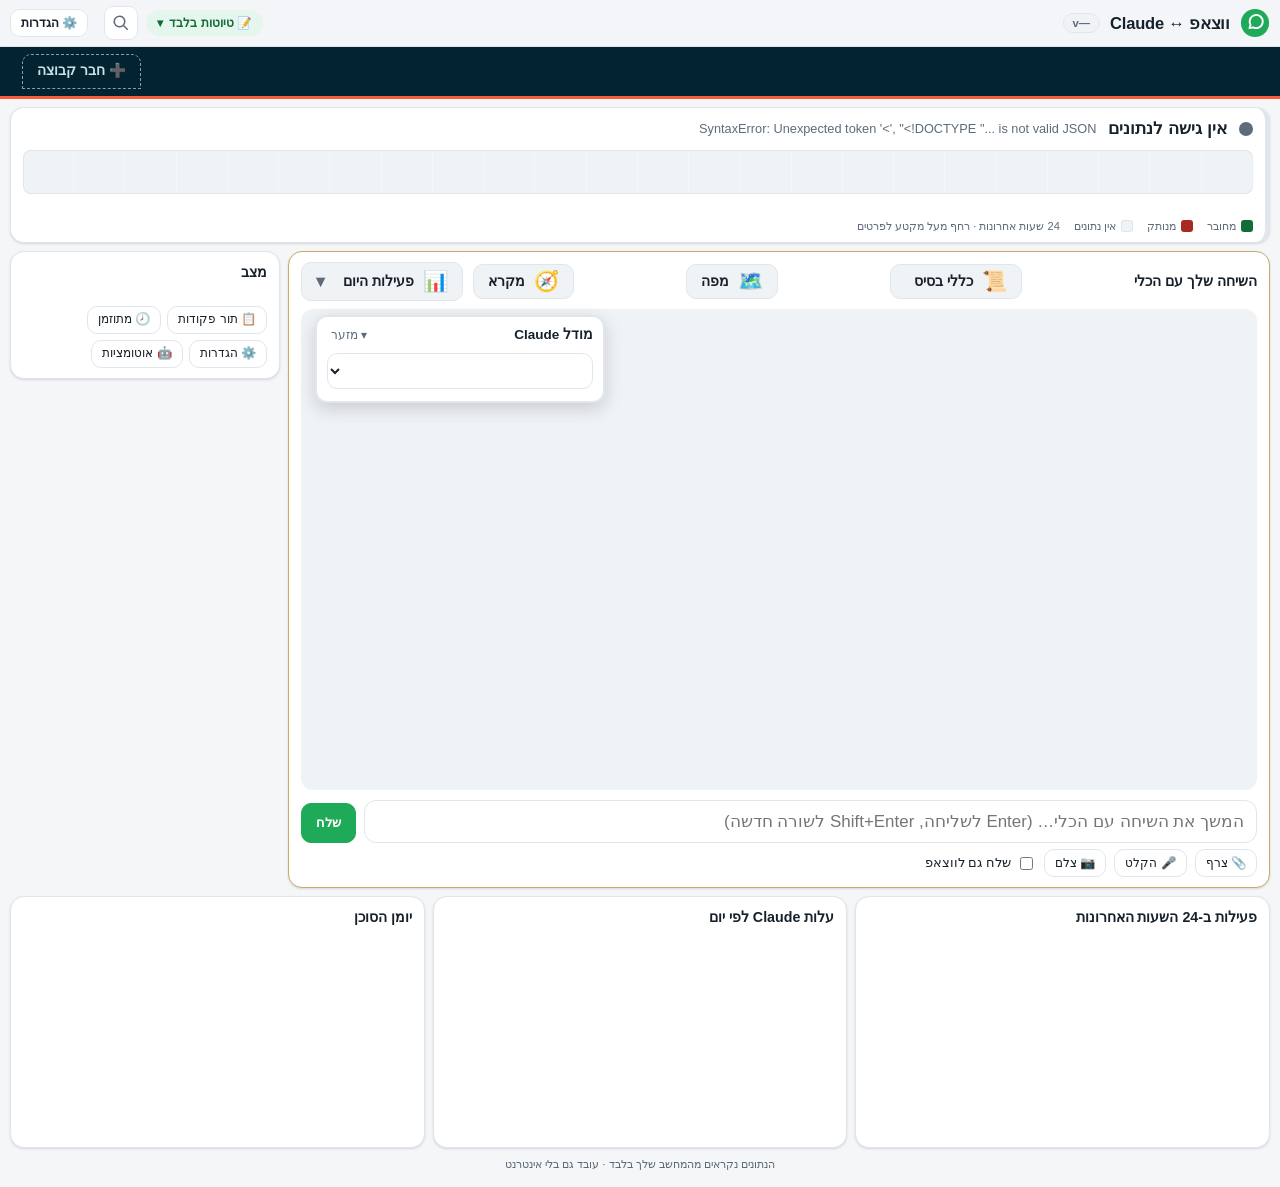
==== dash/static/index.html @ a29b706a "Legend (owner 13.11): 🧭 in the dashboard — groups and user ⇄ bridge ⇄ model ⇄ provider, every node c" ====
<!doctype html>
<html lang="he" dir="rtl" data-theme="auto">
<head>
<meta charset="utf-8">
<meta name="viewport" content="width=device-width, initial-scale=1">
<title>ווצאפ ↔ Claude</title>
<link rel="icon" href="data:image/svg+xml,%3Csvg xmlns='http://www.w3.org/2000/svg' viewBox='0 0 32 32'%3E%3Ccircle cx='16' cy='16' r='15' fill='%231faa59'/%3E%3C/svg%3E">
<link rel="stylesheet" href="heebo.css">
<link rel="stylesheet" href="style.css">
</head>
<body>
<a class="skip" href="#main" data-en="Skip to content">דלג לתוכן</a>
<header class="top">
  <div class="brand">
    <svg class="logo" viewBox="0 0 32 32" aria-hidden="true"><circle cx="16" cy="16" r="15" fill="var(--brand)"/><path d="M10 21.5l1.2-3.6A7 7 0 1 1 14 20.6z" fill="none" stroke="#fff" stroke-width="2" stroke-linejoin="round"/></svg>
    <h1 data-en="WhatsApp ↔ Claude">ווצאפ ↔ Claude</h1>
    <span class="ver-chip" id="verChip" title="">v—</span>
  </div>
  <div class="sys-chips" id="sysChips" aria-label="מצב המערכת" data-en-aria="System status"></div>
  <div class="top-actions">
    <div class="pop-wrap">
      <button class="schip mode-chip" id="modeBtn" aria-expanded="false" aria-controls="modePop"><span id="modeBadge">📝 טיוטות בלבד</span> ▾</button>
      <div class="pop" id="modePop" hidden>
        <p class="note tight" id="modeNote"></p>
        <div class="pause-box" id="pauseBox"></div>
        <div class="row tight"><button class="btn small" id="pauseBtn" data-en="⏸ Pause 6h">⏸ השהה 6 שעות</button><button class="btn small" id="resumeBtn" data-en="▶ Resume">▶ חידוש</button></div>
      </div>
    </div>
    <div class="search-wrap">
      <button class="icon-btn" id="searchBtn" aria-label="חיפוש בכל ההיסטוריה" data-en-aria="Search all history" aria-expanded="false" aria-controls="searchBox" title="חיפוש בכל ההיסטוריה (Ctrl+K)" data-en-title="Search all history (Ctrl+K)">
        <svg viewBox="0 0 24 24" aria-hidden="true"><path d="M10 2a8 8 0 1 0 4.9 14.3l5.4 5.4 1.4-1.4-5.4-5.4A8 8 0 0 0 10 2zm0 2a6 6 0 1 1 0 12 6 6 0 0 1 0-12z"/></svg>
      </button>
      <div class="search-box" id="searchBox" hidden>
        <input id="searchInp" type="search" role="combobox" aria-expanded="false" aria-controls="searchList" aria-autocomplete="list" autocomplete="off"
               placeholder="חפש בכל השיחות: מילה, שם, חלק ממילה…" data-en-ph="Search all chats: word, name, part of a word…" aria-label="חיפוש" data-en-aria="Search">
        <ul id="searchList" role="listbox" aria-label="תוצאות חיפוש" data-en-aria="Search results"></ul>
      </div>
    </div>
    <span class="stamp" id="updated" aria-live="polite"></span>
    <button class="btn small set-open" id="settingsBtn" aria-haspopup="dialog" aria-controls="settings"><span aria-hidden="true">⚙️</span> <span data-en="Settings">הגדרות</span></button>
  </div>
</header>

<nav class="tabbar" id="tabbar" aria-label="שיחות עם Claude" data-en-aria="Conversations with Claude">
  <div class="tabs" id="tabs" role="tablist" aria-label="שיחות" data-en-aria="Conversations"></div>
  <button class="tab add" id="tabAdd" aria-haspopup="dialog" aria-controls="addPop">➕ חבר קבוצה</button>
  <span class="presence" id="presence" aria-live="polite"></span>
  <div class="addpop" id="addPop" hidden role="dialog" aria-label="חיבור קבוצה" data-en-aria="Connect a group">
    <h3 data-en="Listen to a WhatsApp group">חבר האזנה לקבוצת ווצאפ</h3>
    <p class="note tight" data-en="Pick an existing group or create a new one. Each group gets its own session, instructions, model and cap. I answer only your messages there.">בחר קבוצה קיימת או צור חדשה. לכל קבוצה יהיו סשן, הוראות, מודל ותקרת שימוש משלה. אני אענה רק להודעות שלך בה.</p>
    <div class="row tight"><label for="addPurpose" data-en="Purpose:">מטרה:</label>
      <select id="addPurpose" class="btn small sel"><option value="dev" data-en="Developing the bridge">פיתוח הגשר והכלי</option><option value="general" selected data-en="General">כללית</option><option value="4m" data-en="4M work">עבודת 4M</option></select></div>
    <ul class="avail" id="availList" aria-label="קבוצות זמינות" data-en-aria="Available groups"></ul>
    <div class="row tight"><input id="newGrpName" type="text" maxlength="100" placeholder="או: שם לקבוצה חדשה (רק אתה בה)" data-en-ph="Or: a name for a new group (only you in it)" aria-label="שם לקבוצה חדשה" style="flex:1">
      <button class="btn small primary" id="newGrpBtn" data-en="➕ Create & connect">➕ צור וחבר</button></div>
    <div class="row tight"><button class="btn small ghost" id="addClose" data-en="Close">סגור</button></div>
  </div>
</nav>

<main id="main">
  <!-- connection strip: full width -->
  <section class="strip card" id="hero" data-state="" aria-labelledby="h-conn">
    <div class="strip-head">
      <span class="pulse" id="connDot" aria-hidden="true"></span>
      <h2 id="h-conn" class="sr" data-en="WhatsApp connection">חיבור לווצאפ</h2>
      <strong class="strip-status" id="connText" aria-live="polite">טוען…</strong>
      <span class="strip-sub" id="connSub"></span>
      <span class="strip-stats" id="connStats"></span>
    </div>
    <div class="tl-wrap">
      <div class="timeline" id="timeline" role="img" aria-label="זמינות החיבור ב-24 השעות האחרונות"></div>
      <div class="tl-axis" id="tlAxis"></div>
      <div class="tl-legend"><span><i class="lg on"></i><span data-en="Connected">מחובר</span></span><span><i class="lg off"></i><span data-en="Disconnected">מנותק</span></span><span><i class="lg na"></i><span data-en="No data">אין נתונים</span></span><span data-en="Last 24 hours · hover a segment for details">24 שעות אחרונות · רחף מעל מקטע לפרטים</span></div>
    </div>
    <div class="tl-tip" id="tlTip" role="tooltip" hidden></div>
  </section>

  <div class="layout">
    <!-- conversation -->
    <section class="card chat-card" aria-labelledby="h-chat">
      <div class="card-head">
        <h2 id="h-chat" data-en="Your conversation with the tool">השיחה שלך עם הכלי</h2>
        <span class="presence" id="presence" hidden></span>
        <button type="button" class="today-btn" id="renameBtn" title="שנה את שם הקבוצה (אותו מסלול כמו שינוי שם בווצאפ)" data-en-title="Rename the group (same path as a rename from WhatsApp)" hidden>✏️</button>
        <input type="text" id="renameInp" maxlength="100" aria-label="שם חדש לקבוצה" data-en-aria="New group name" hidden>
        <span class="chip" id="pendingChip" hidden></span>
        <button class="today-btn" id="rulesBtn" title="כללי הבסיס של השיחה הזו" data-en-title="This conversation's base rules"><span>📜</span><span data-en="Base rules">כללי בסיס</span><span class="today-sum" id="rulesSum"></span></button>
        <button class="today-btn" id="mapBtn" title="מפת המערכת: מחשבים, מנוע, שיחות, מאגרים וחיבורים" data-en-title="System map"><span>🗺️</span><span data-en="Map">מפה</span></button>
        <button class="today-btn" id="legendBtn" title="מקרא הגשר: קבוצות ⇄ גשר ⇄ מודל ⇄ ספק, כל צומת לחיץ" data-en-title="Bridge legend"><span>🧭</span><span data-en="Legend">מקרא</span></button>
        <button class="today-btn" id="todayBtn" aria-expanded="false" aria-controls="todayPanel">
          <span class="today-ico">📊</span><span data-en="Today's activity">פעילות היום</span><span class="today-sum" id="todaySum"></span><span class="caret" aria-hidden="true">▾</span>
        </button>
      </div>
      <div class="today" id="todayPanel" hidden>
        <button class="tile" data-detail="drafts" style="--accent: var(--warn)"><span class="tile-ico">📝</span><span class="tile-value" id="kDrafts">—</span><span class="tile-label" data-en="Pending drafts">טיוטות ממתינות</span></button>
        <button class="tile" data-detail="sent" style="--accent: var(--ok)"><span class="tile-ico">📤</span><span class="tile-value" id="kSent">—</span><span class="tile-label" data-en="Sent today">נשלחו היום</span><span class="tile-foot" id="kSentFoot"></span></button>
        <button class="tile" data-detail="received" style="--accent: var(--info)"><span class="tile-ico">📥</span><span class="tile-value" id="kRecv">—</span><span class="tile-label" data-en="Received today">התקבלו היום</span></button>
        <button class="tile" data-detail="tr" style="--accent: var(--violet)"><span class="tile-ico">🎙️</span><span class="tile-value" id="kTr">—</span><span class="tile-label" data-en="Transcribed today">תומללו היום</span></button>
        <button class="tile" data-detail="cost" style="--accent: var(--brand)"><span class="tile-ico">💲</span><span class="tile-value" id="kCost">—</span><span class="tile-label" data-en="Claude cost today">עלות Claude היום</span>
          <span class="meter" role="progressbar" aria-label="ניצול תקציב יומי" id="kCostMeter"><span id="kCostBar"></span></span></button>
      </div>
      <div class="chat-top">
        <section class="model-box" id="modelBox" aria-labelledby="h-model">
          <div class="card-head"><h2 id="h-model" data-en="Claude model">מודל Claude</h2><button class="mb-toggle" id="mbToggle" aria-expanded="true" title="מזער / הרחב" data-en-title="Minimize / expand">▾ מזער</button></div>
          <p class="note tight" id="modelNow"></p>
          <select id="modelSel" class="btn sel" aria-label="בחירת מודל" data-en-aria="Choose model"></select>
          <p class="note tight" id="modelTip"></p>
          <p class="note tight" id="modelRec"></p>
          <button type="button" class="mb-usage" id="mbUsage" title="פירוט שבועי וחודשי" data-en-title="Weekly and monthly detail"></button>
          <div class="mb-detail" id="mbDetail" hidden></div>
        </section>
      </div>
      <div class="chat-row">
        <div class="chat" id="chat" tabindex="0" aria-live="polite"></div>
      </div>
      <div class="attach-row" id="attachRow" hidden></div>
      <div class="cam-box" id="camBox" hidden>
        <video id="camVideo" autoplay playsinline muted></video>
        <div class="cam-btns"><button type="button" class="btn primary small" id="camShot" data-en="Capture">צלם</button><button type="button" class="btn small" id="camCancel" data-en="Cancel">ביטול</button></div>
      </div>
      <form class="composer" id="composer" autocomplete="off">
        <textarea id="say" rows="1" placeholder="המשך את השיחה עם הכלי… (Enter לשליחה, Shift+Enter לשורה חדשה)" aria-label="הודעה לכלי" data-en-aria="Message to the tool"></textarea>
        <button class="btn primary" id="sayBtn" type="submit" data-en="Send">שלח</button>
      </form>
      <div class="composer-opts" id="composerOpts">
        <button type="button" class="btn small" id="attachBtn" title="צרף קובץ או תמונה (אפשר גם להדביק Ctrl+V או לגרור)" data-en-title="Attach a file or image (or paste Ctrl+V / drag)" data-en="📎 Attach">📎 צרף</button>
        <input type="file" id="fileInp" multiple hidden>
        <button type="button" class="btn small" id="micBtn" title="הקלט הודעה קולית (לחיצה נוספת עוצרת ושולחת; מתומלל כמו בווצאפ)" data-en-title="Record a voice message (click again to stop and send)" data-en="🎤 Record">🎤 הקלט</button>
        <button type="button" class="btn small" id="camBtn" title="צלם תמונה במצלמת המחשב ונצרף אותה" data-en-title="Take a photo with the PC camera and attach it" data-en="📷 Photo">📷 צלם</button>
        <label class="chk" id="syncLbl" title="כשמסומן, ההודעה והתשובה נשלחות גם לקבוצה בווצאפ (ובנייד תראה אותן). כשלא — הכול נשאר כאן, והשיחה ממשיכה מהנייד מאותה נקודה." data-en-title="When checked, the message and answer also go to the WhatsApp group. Otherwise everything stays here and the phone continues from the same point."><input type="checkbox" id="syncChk"> <span data-en="Also send to WhatsApp">שלח גם לווצאפ</span></label>
        <button type="button" class="btn small danger-soft" id="stopBtn" hidden data-en="⛔ Stop">⛔ עצור</button>
        <span class="note" id="sendHint"></span>
      </div>
    </section>

    <!-- side rail: only what is used every day -->
    <aside class="rail" aria-label="כלים" data-en-aria="Tools">
      <section class="card compact" aria-labelledby="h-status">
        <div class="card-head"><h2 id="h-status" data-en="Status">מצב</h2><span class="chip warn-chip" id="pausedChip" hidden>⏸</span></div>
        <button type="button" class="mach-line" id="machLine" title="פתח הגדרות ← מחשבים וחיבור" data-en-title="Open Settings → Computers"></button>
        <p class="note tight" id="ctlMeta"></p>
        <div class="row tight">
          <button class="btn small" data-detail="queue" data-en="📋 Queue">📋 תור פקודות</button>
          <button class="btn small" data-detail="sched" data-en="🕗 Scheduled">🕗 מתוזמן</button>
          <button class="btn small" data-settings="general" data-en="⚙️ Settings">⚙️ הגדרות</button>
          <button class="btn small" data-settings="auto" data-en="🤖 Automations">🤖 אוטומציות</button>
        </div>
      </section>
    </aside>
  </div>

  <div class="layout lower">
    <section class="card" aria-labelledby="h-act"><div class="card-head"><h2 id="h-act" data-en="Activity, last 24 hours">פעילות ב-24 השעות האחרונות</h2></div>
      <div class="chart"><canvas id="cHourly" aria-label="הודעות לפי שעה" role="img"></canvas></div></section>
    <section class="card" aria-labelledby="h-cost"><div class="card-head"><h2 id="h-cost" data-en="Claude cost per day">עלות Claude לפי יום</h2></div>
      <div class="chart"><canvas id="cCost" aria-label="עלות לפי יום" role="img"></canvas></div></section>
    <section class="card" aria-labelledby="h-log"><div class="card-head"><h2 id="h-log" data-en="Agent log">יומן הסוכן</h2></div>
      <pre class="log" id="log" tabindex="0"></pre></section>
  </div>
  <p class="foot" data-en="Data is read from this computer only · works offline">הנתונים נקראים מהמחשב שלך בלבד · עובד גם בלי אינטרנט</p>
</main>

<!-- ⚙️ settings window: every option in one place, by topic -->
<div class="set-scrim" id="setScrim" hidden></div>
<section class="settings" id="settings" role="dialog" aria-modal="true" aria-labelledby="setTitle" hidden>
  <header class="set-head">
    <h2 id="setTitle"><span aria-hidden="true">⚙️</span> <span data-en="Settings">הגדרות</span></h2>
    <span class="note" id="setMachine"></span>
    <button class="icon-btn" id="setClose" aria-label="סגור" data-en-aria="Close">✕</button>
  </header>
  <div class="set-wrap">
    <nav class="set-tabs" id="setTabs" role="tablist" aria-label="נושאים" data-en-aria="Topics">
      <button role="tab" data-tab="general" data-en="🌐 General">🌐 כללי</button>
      <button role="tab" data-tab="auto" data-en="🤖 Automations">🤖 אוטומציות</button>
      <button role="tab" data-tab="voice" data-en="🎙️ Voice & transcription">🎙️ קול ותמלול</button>
      <button role="tab" data-tab="models" data-en="🧠 Models & sessions">🧠 מודלים וסשן</button>
      <button role="tab" data-tab="cost" data-en="💲 Cost">💲 עלות</button>
      <button role="tab" data-tab="groups" data-en="👥 Groups">👥 קבוצות</button>
      <button role="tab" data-tab="send" data-en="📝 Sending & drafts">📝 שליחה וטיוטות</button>
      <button role="tab" data-tab="sched" data-en="🕗 Schedules & updates">🕗 תזמונים ועדכונים</button>
      <button role="tab" data-tab="machines" data-en="🖥️ Computers & connection">🖥️ מחשבים וחיבור</button>
      <button role="tab" data-tab="plugins" data-en="🧩 Plugins & git">🧩 תוספים וגיט</button>
    </nav>
    <div class="set-panes" id="setPanes">
      <div class="set-pane" data-pane="general" role="tabpanel">
        <details class="item set-sec" open><summary><strong data-en="Language and look">שפה ומראה</strong></summary>
          <label class="set-row"><span><span data-en="Dashboard language">שפת הלוח</span><small class="help" data-en="Switches this dashboard between Hebrew (right-to-left) and English. Saved on this computer.">מחליף את הלוח בין עברית (מימין לשמאל) לאנגלית. נשמר במחשב הזה.</small></span>
            <select id="uiLangSel" class="btn small sel"><option value="he">עברית</option><option value="en">English</option></select></label>
          <label class="set-row"><span><span data-en="Colours">ערכת צבעים</span><small class="help" data-en="Light, dark, or follow Windows.">בהיר, כהה, או לפי Windows.</small></span>
            <select id="themeSel" class="btn small sel"><option value="auto" data-en="Like Windows">לפי Windows</option><option value="light" data-en="Light">בהיר</option><option value="dark" data-en="Dark">כהה</option></select></label>
          <div class="view-row"><span><span data-en="Chat text">כתב השיחה</span><small class="help" data-en="Size of the conversation text.">גודל הטקסט בשיחה.</small></span>
            <span class="stepper"><button class="btn small" data-step="chat" data-d="-1" aria-label="הקטן כתב שיחה" data-en-aria="Smaller chat text">A−</button><output id="chatFsOut">100%</output><button class="btn small" data-step="chat" data-d="1" aria-label="הגדל כתב שיחה" data-en-aria="Bigger chat text">A+</button></span></div>
          <div class="view-row"><span><span data-en="Interface size">גודל הממשק</span><small class="help" data-en="Size of everything else.">גודל כל השאר.</small></span>
            <span class="stepper"><button class="btn small" data-step="ui" data-d="-1" aria-label="הקטן ממשק" data-en-aria="Smaller interface">A−</button><output id="uiFsOut">100%</output><button class="btn small" data-step="ui" data-d="1" aria-label="הגדל ממשק" data-en-aria="Bigger interface">A+</button></span></div>
          <div class="view-row"><label for="fontSel" data-en="Font">גופן</label>
            <select id="fontSel" class="btn small sel">
              <option value="" data-en="Heebo (default)">Heebo (ברירת מחדל)</option><option value="Arial">Arial</option><option value="'Segoe UI'">Segoe UI</option>
              <option value="Tahoma">Tahoma</option><option value="Gisha">Gisha</option><option value="David">David</option></select></div>
          <div class="view-row"><label for="bgSel" data-en="Chat background">רקע השיחה</label>
            <select id="bgSel" class="btn small sel">
              <option value="" data-en="Default">ברירת מחדל</option><option value="wa" data-en="WhatsApp (beige)">ווצאפ (בז')</option><option value="white" data-en="White">לבן</option>
              <option value="mint" data-en="Mint">ירקרק</option><option value="navy" data-en="4M navy">כחול 4M</option><option value="dots" data-en="Dots">נקודות</option></select></div>
          <div class="row tight"><button class="btn small ghost" id="viewReset" data-en="Reset look">איפוס מראה</button></div>
        </details>
        <div id="dyn-general"></div>
      </div>
      <div class="set-pane" data-pane="auto" role="tabpanel"><div id="autoPane" class="au-pane"><p class="note tight">…</p></div></div>
      <div class="set-pane" data-pane="voice" role="tabpanel"><div id="dyn-voice"></div></div>
      <div class="set-pane" data-pane="models" role="tabpanel"><div id="dyn-models"></div>
        <details class="item set-sec" open><summary><strong data-en="This conversation's session">הסשן של השיחה הנוכחית</strong></summary>
          <p class="note tight" id="sessMeta"></p>
          <div class="row tight"><button class="btn small" id="sessNewBtn" data-en="🔄 New session">🔄 סשן חדש</button></div>
          <p class="note tight help" data-en="Closes this conversation's session with a summary; the next message starts a new one. The model of each conversation is chosen in the model box next to the chat.">סוגר את הסשן של השיחה הזו עם סיכום; ההודעה הבאה פותחת סשן חדש. את המודל של כל שיחה בוחרים בקופסת המודל שליד השיחה.</p>
        </details>
      </div>
      <div class="set-pane" data-pane="cost" role="tabpanel"><div id="dyn-cost"></div></div>
      <div class="set-pane" data-pane="groups" role="tabpanel">
        <details class="item set-sec" open><summary><strong data-en="Listening">האזנה</strong></summary>
          <div class="row tight"><button class="btn small" id="listenAllBtn">⏸ השהה האזנה (הכול)</button><button class="btn small" id="listenOneBtn">⏸ השהה שיחה זו</button></div>
          <p class="note tight help" data-en="Paused = I don't answer; your messages wait in the queue and are handled on resume. Nothing is lost.">מושהה = אני לא עונה; ההודעות שלך מחכות בתור ומטופלות בחידוש. שום דבר לא הולך לאיבוד.</p>
        </details>
        <details class="item set-sec" open><summary><strong data-en="This conversation">השיחה הנוכחית</strong></summary>
          <p class="note tight"><strong id="grpName">—</strong></p>
          <p class="note tight" id="grpMeta"></p>
          <div id="grpEdit">
            <div class="row tight"><input id="grpInput" type="text" maxlength="100" placeholder="שם חדש לקבוצה" data-en-ph="New group name" aria-label="שם חדש לקבוצה" style="flex:1;min-width:120px"></div>
            <div class="row tight">
              <button class="btn small" id="grpRename" title="משנה את שם הקבוצה בווצאפ" data-en="✏️ Rename">✏️ שנה שם</button>
              <button class="btn small" id="grpBudget" title="תקרת שימוש יומית לשיחה הזו" data-en="💲 Cap">💲 תקרת שימוש</button>
              <button class="btn small danger-soft" id="grpOff" title="הסוכן יפסיק להאזין לקבוצה (הקבוצה נשארת בווצאפ)" data-en="Stop listening">נתק האזנה</button>
            </div>
            <p class="note tight help" data-en="Disconnect = I stop listening to the group (it stays in WhatsApp). Turn it back on below under 'Switched-off groups' or with ➕.">ניתוק = אני מפסיק להאזין לקבוצה (היא נשארת בווצאפ). להחזרה: למטה ב"קבוצות כבויות" או ב-➕.</p>
          </div>
        </details>
        <div class="row tight"><button class="btn small primary" id="setConnect" data-en="➕ Connect a group">➕ חבר קבוצה</button></div>
        <div id="dyn-groups"></div>
      </div>
      <div class="set-pane" data-pane="send" role="tabpanel">
        <details class="item set-sec" open><summary><strong data-en="Sending to other people">שליחה לאנשים אחרים</strong></summary>
          <p class="note tight" id="sendMode"></p>
          <div class="row tight"><button class="btn small" id="sendPause" data-en="⏸ Pause sending 6h">⏸ השהה שליחה 6 שעות</button><button class="btn small" id="sendResume" data-en="▶ Resume sending">▶ חדש שליחה</button></div>
          <p class="note tight help" data-en="Every message to someone else is a draft card: ✅ on the card sends exactly one message, ❌ cancels. Reply to a card with a time (08:00) to schedule it.">כל הודעה לאחר היא כרטיס טיוטה: ✅ על הכרטיס שולח הודעה אחת בדיוק, ❌ מבטל. תשובה לכרטיס עם שעה (08:00) מתזמנת אותה.</p>
          <div class="row tight"><button class="btn small" data-detail="drafts" data-en="📝 Drafts">📝 טיוטות</button></div>
        </details>
        <div id="dyn-send"></div>
      </div>
      <div class="set-pane" data-pane="sched" role="tabpanel"><div id="dyn-sched"></div>
        <details class="item set-sec" open><summary><strong data-en="Updates">עדכונים</strong></summary>
          <p class="note tight"><span data-en="Tool version:">גרסת הכלי:</span> <strong id="toolVer">—</strong></p>
          <div class="row tight"><button class="btn small" id="toolUpdBtn" data-en="Check tool update">בדוק עדכון לכלי</button><span class="note" id="toolUpdNote"></span></div>
          <div class="row tight"><button class="btn small" id="updBtn" data-en="Check dashboard update">בדוק עדכון ללוח</button><span class="note" id="updNote"></span></div>
        </details>
      </div>
      <div class="set-pane" data-pane="machines" role="tabpanel">
        <details class="item set-sec" open><summary><strong data-en="Computers">מחשבים</strong></summary>
          <div id="machines" class="machines"><p class="note tight">…</p></div>
          <p class="note tight help" data-en="Stop = it stays down until you start it. Restart = back in about 20 seconds.">עצירה = נשאר כבוי עד שתפעיל. הפעלה מחדש = חוזר תוך כ-20 שניות.</p>
        </details>
        <details class="item set-sec" open><summary><strong data-en="This computer">המחשב הזה</strong></summary>
          <dl class="kv" id="sys"></dl>
          <div class="row tight">
            <button class="btn small" data-restart="bridge" data-en="↻ Bridge">↻ גשר</button>
            <button class="btn small" data-restart="agent" data-en="↻ Agent">↻ סוכן</button>
            <button class="btn small" id="backupBtn" data-en="💾 Backup">💾 גיבוי</button>
          </div>
          <button class="btn small wide danger-soft" data-restart="all" data-en="↻ Restart everything (bridge + agent)">↻ הפעל הכול מחדש (גשר + סוכן)</button>
        </details>
        <div id="dyn-machines"></div>
      </div>
      <div class="set-pane" data-pane="plugins" role="tabpanel"><div id="dyn-plugins"></div>
        <details class="item set-sec" id="pubBox" hidden open><summary><strong data-en="Git & release (maintainer)">גיט ושחרור (מפתח)</strong></summary>
          <p class="note tight" id="gitInfo">—</p>
          <div class="row tight"><input id="pubNotes" type="text" placeholder="מה השתנה? (משפט קצר)" data-en-ph="What changed? (short sentence)" aria-label="מה השתנה" style="flex:1;min-width:140px"></div>
          <div class="row tight"><button class="btn small" id="gitCommitBtn" data-en="💾 Save to git">💾 שמור בגיט</button>
            <input id="pubVer" type="text" size="6" aria-label="מספר גרסה" style="max-width:70px">
            <button class="btn small primary" id="releaseBtn" data-en="🚀 Release">🚀 שחרר</button></div>
          <p class="note tight help" data-en="Normally not needed: changes are released automatically every night at 23:30 (Schedules tab).">בדרך כלל לא צריך: השינויים משוחררים אוטומטית כל לילה ב-23:30 (לשונית תזמונים).</p>
        </details>
      </div>
    </div>
  </div>
  <footer class="set-foot">
    <span class="note" id="setDirtyNote"></span>
    <button type="button" class="btn small" id="setSave" data-en="💾 Save">💾 שמור</button>
    <button type="button" class="btn small primary" id="setSaveRestart" data-en="💾 Save & restart the agent">💾 שמור והפעל מחדש את הסוכן</button>
  </footer>
</section>

<!-- detail drawer -->
<div class="scrim" id="scrim" hidden></div>
<aside class="drawer" id="drawer" role="dialog" aria-modal="true" aria-labelledby="drawerTitle" hidden>
  <header class="drawer-head"><h2 id="drawerTitle"></h2><button class="icon-btn" id="drawerClose" aria-label="סגור" data-en-aria="Close">✕</button></header>
  <div class="drawer-tabs" id="drawerTabs" role="tablist"></div>
  <div class="drawer-body" id="drawerBody"></div>
</aside>
<div class="toast" id="toast" role="status" aria-live="polite"></div>
<div class="map-overlay" id="mapOverlay" hidden><button type="button" class="btn small" id="mapClose" data-en="✕ Close">✕ סגור</button><iframe id="mapFrame" title="מפת המערכת"></iframe></div>
<script src="chart.umd.min.js"></script>
<div class="ctx" id="ctx" role="menu" hidden>
  <button role="menuitem" data-cmd="copy" data-en="📋 Copy">📋 העתק</button>
  <button role="menuitem" data-cmd="cut" data-en="✂️ Cut">✂️ גזור</button>
  <button role="menuitem" data-cmd="paste" data-en="📥 Paste">📥 הדבק</button>
  <button role="menuitem" data-cmd="pastetext" data-en="🧹 Paste as clean text">🧹 הדבק כטקסט נקי</button>
  <button role="menuitem" data-cmd="selectall" data-en="🔲 Select all">🔲 בחר הכול</button>
  <button role="menuitem" data-cmd="draft" data-en="♻️ Restore the last unsent draft">♻️ שחזר טיוטה אחרונה שלא נשלחה</button>
  <button role="menuitem" data-cmd="lastsent" data-en="🔁 Restore the last sent message">🔁 שחזר הודעה אחרונה שנשלחה</button>
  <hr>
  <button role="menuitem" data-cmd="delmsg" data-en="🗑️ Delete for everyone">🗑️ מחק לכולם</button>
  <button role="menuitem" data-cmd="copymsg" data-en="📄 Copy the whole message">📄 העתק את כל ההודעה</button>
  <button role="menuitem" data-cmd="copyfull" data-en="🕘 Copy with date and sender">🕘 העתק עם תאריך ושולח</button>
  <button role="menuitem" data-cmd="quotereply" data-en="💬 Quote as a reply">💬 צטט כתשובה</button>
  <button role="menuitem" data-cmd="quote" data-en="↩️ Move to the input box">↩️ העבר לשורת הכתיבה</button>
</div>
<script src="app.js"></script>
</body>
</html>
---- dash/static/style.css ----
:root {
  --brand: #1faa59; --brand-ink: #0b5f30;
  --bg: #f4f6f8; --surface: #ffffff; --surface-2: #f0f3f6; --line: #e1e6ec;
  --text: #17212b; --muted: #5d6b7a; --ok: #136b38; --ok-bg: #e5f6ec; --bad: #a8291f; --bad-bg: #fdecea;
  --warn: #7d5100; --warn-bg: #fff4dc; --focus: #2f6feb; --bubble-me: #dcf8c6; --bubble-tool: #ffffff;
  --shadow: 0 1px 2px rgba(16, 24, 40, .06), 0 1px 3px rgba(16, 24, 40, .08);
  --info: #2f6feb; --violet: #7a5af8;
  --radius: 14px;
  color-scheme: light;
}
@media (prefers-color-scheme: dark) {
  :root:not([data-theme="light"]) {
    --bg: #0e141b; --surface: #151d26; --surface-2: #1b2531; --line: #263342; --text: #e7edf3; --muted: #93a3b5;
    --ok: #45c47a; --ok-bg: #12301f; --bad: #ff6b5e; --bad-bg: #3a1a17; --warn: #f0b94a; --warn-bg: #3a2c10;
    --bubble-me: #0f4d32; --bubble-tool: #1f2a37; --shadow: none; color-scheme: dark;
  }
}
:root[data-theme="dark"] {
  --bg: #0e141b; --surface: #151d26; --surface-2: #1b2531; --line: #263342; --text: #e7edf3; --muted: #93a3b5;
  --ok: #45c47a; --ok-bg: #12301f; --bad: #ff6b5e; --bad-bg: #3a1a17; --warn: #f0b94a; --warn-bg: #3a2c10;
  --bubble-me: #0f4d32; --bubble-tool: #1f2a37; --shadow: none; color-scheme: dark;
}

* { box-sizing: border-box; }
html { font-size: calc(15px * var(--ui-scale, 1)); }
body { margin: 0; background: var(--bg); color: var(--text); font-family: var(--ui-font, "Heebo"), "Segoe UI", Arial, sans-serif; line-height: 1.5; }
:focus-visible { outline: 3px solid var(--focus); outline-offset: 2px; border-radius: 8px; }
.skip { position: absolute; inset-inline-start: -999px; } .skip:focus { inset-inline-start: 12px; top: 12px; background: var(--surface); padding: 8px 12px; z-index: 10; }
.sr { position: absolute; width: 1px; height: 1px; overflow: hidden; clip: rect(0 0 0 0); }


.top { position: sticky; top: 0; z-index: 5; display: flex; gap: 12px; align-items: center; padding: 6px 10px;
  background: color-mix(in srgb, var(--bg) 90%, transparent); backdrop-filter: blur(8px); border-bottom: 1px solid var(--line); }
.brand { display: flex; gap: 10px; align-items: center; flex: none; }
.logo { width: 30px; height: 30px; }
h1 { font-size: 1.1rem; margin: 0; font-weight: 800; letter-spacing: -.2px; }
.ver-chip { font-size: .75rem; font-weight: 700; color: var(--muted); background: var(--surface-2); border: 1px solid var(--line); border-radius: 20px; padding: 1px 9px; direction: ltr; }
.sys-chips { display: flex; gap: 6px; flex-wrap: wrap; flex: 1; min-width: 0; }
.schip { display: inline-flex; align-items: center; gap: 6px; font-size: .78rem; font-weight: 600; padding: 3px 10px; border-radius: 20px; background: var(--surface); border: 1px solid var(--line); color: var(--muted); white-space: nowrap; }
.schip.ok { color: var(--ok); background: var(--ok-bg); border-color: transparent; } .schip.bad { color: var(--bad); background: var(--bad-bg); border-color: transparent; }
.schip .dot { width: 7px; height: 7px; margin: 0; }
.top-actions { display: flex; gap: 8px; align-items: center; flex: none; }
.stamp { color: var(--muted); font-size: .78rem; }
.icon-btn { width: 34px; height: 34px; border-radius: 9px; border: 1px solid var(--line); background: var(--surface); cursor: pointer; display: grid; place-items: center; color: var(--muted); font: inherit; }
.icon-btn:hover { border-color: var(--brand); }
.lang-btn { font-weight: 700; font-size: .8rem; }
.icon-btn svg { width: 18px; height: 18px; fill: var(--muted); }

main { padding: 8px 10px 14px; display: grid; gap: 8px; max-width: none; }
.card { background: var(--surface); border: 1px solid var(--line); border-radius: var(--radius); padding: 10px 12px; box-shadow: var(--shadow); min-width: 0; }
.card.compact { padding: 10px 12px; }
.card-head { display: flex; justify-content: space-between; align-items: center; gap: 8px; margin-bottom: 8px; }
h2 { font-size: .95rem; margin: 0; font-weight: 700; }
hr { border: 0; border-top: 1px solid var(--line); margin: 10px 0 8px; }

/* connection strip */
.strip { padding: 10px 16px 12px; border-inline-start: 5px solid var(--line); position: relative; }
.strip[data-state="ok"] { border-inline-start-color: var(--ok); } .strip[data-state="bad"] { border-inline-start-color: var(--bad); }
.strip-head { display: flex; align-items: center; gap: 12px; flex-wrap: wrap; margin-bottom: 8px; }
.strip-status { font-size: 1.15rem; font-weight: 800; }
.strip-sub { color: var(--muted); font-size: .85rem; }
.strip-stats { margin-inline-start: auto; display: flex; gap: 8px; }
.stat { font-size: .8rem; font-weight: 700; padding: 2px 10px; border-radius: 8px; background: var(--surface-2); }
.pulse { width: 14px; height: 14px; border-radius: 50%; background: var(--muted); flex: none; position: relative; }
.pulse.ok { background: var(--ok); } .pulse.bad { background: var(--bad); }
.pulse.ok::after { content: ""; position: absolute; inset: -5px; border-radius: 50%; border: 2px solid var(--ok); opacity: .5; animation: ring 2s ease-out infinite; }
@keyframes ring { from { transform: scale(.6); opacity: .7; } to { transform: scale(1.4); opacity: 0; } }
@media (prefers-reduced-motion: reduce) { .pulse.ok::after { animation: none; } }
.timeline { position: relative; height: 44px; border-radius: 8px; overflow: hidden; background: var(--surface-2); direction: ltr; display: flex; box-shadow: inset 0 0 0 1px var(--line); }
.timeline .seg { height: 100%; cursor: default; position: relative; transition: filter .12s; min-width: 2px; }
.timeline .seg + .seg { box-shadow: inset 1px 0 0 rgba(255,255,255,.35); }
.timeline .seg.on { background: linear-gradient(var(--ok), color-mix(in srgb, var(--ok) 80%, #000)); }
.timeline .seg.off { background: repeating-linear-gradient(135deg, var(--bad), var(--bad) 6px, color-mix(in srgb, var(--bad) 75%, #000) 6px, color-mix(in srgb, var(--bad) 75%, #000) 12px); }
.timeline .seg.na { background: var(--surface-2); }
.timeline .seg:hover { filter: brightness(1.18); }
.tl-axis { position: relative; height: 18px; margin-top: 4px; direction: ltr; font-size: .72rem; color: var(--muted); }
.tl-axis span { position: absolute; transform: translateX(-50%); white-space: nowrap; }
.tl-axis span::before { content: ""; position: absolute; top: -5px; left: 50%; height: 4px; border-left: 1px solid var(--line); }
.tl-axis span:first-child { transform: none; } .tl-axis span:last-child { transform: translateX(-100%); }
.tl-tip { position: fixed; z-index: 30; pointer-events: none; background: var(--text); color: var(--bg); border-radius: 10px; padding: 8px 12px; font-size: .82rem; line-height: 1.5; box-shadow: 0 6px 20px rgba(0,0,0,.25); max-width: 280px; }
.tl-tip[hidden] { display: none; }
.tl-tip b { display: block; font-size: .9rem; }

/* layout */
.layout { display: grid; grid-template-columns: minmax(0, 1fr) 270px; gap: 8px; align-items: start; }
.layout.lower { grid-template-columns: 1fr 1fr 1fr; }
.rail { display: grid; gap: 10px; }

/* chat card */
.chat-card { display: flex; flex-direction: column; height: calc(100vh - var(--chat-top, 260px) - 12px); min-height: 380px; }
.chat-card .card-head { flex: none; }
.today-btn { margin-inline-start: auto; display: inline-flex; align-items: center; gap: 8px; font: inherit; font-size: .85rem; font-weight: 700; color: var(--text); background: var(--surface-2); border: 1px solid var(--line); border-radius: 10px; padding: 5px 12px; cursor: pointer; }
.today-btn:hover { border-color: var(--brand); }
.today-btn[aria-expanded="true"] { background: var(--ok-bg); border-color: var(--brand); }
.today-btn[aria-expanded="true"] .caret { transform: rotate(180deg); }
.caret { transition: transform .2s; color: var(--muted); }
.today-sum { color: var(--muted); font-weight: 600; font-size: .78rem; }
.today { flex: none; max-height: 45%; overflow: auto; display: grid; grid-template-columns: repeat(5, 1fr); gap: 8px; margin-bottom: 10px; animation: drop .18s ease-out; }
.today[hidden] { display: none; }
@keyframes drop { from { opacity: 0; transform: translateY(-6px); } to { opacity: 1; transform: none; } }
.tile { font: inherit; text-align: start; cursor: pointer; background: var(--surface-2); color: var(--text); border: 1px solid var(--line); border-top: 3px solid var(--accent, var(--brand)); border-radius: 12px; padding: 8px 10px; display: grid; grid-template-columns: auto 1fr; column-gap: 8px; align-items: center; transition: transform .12s, box-shadow .12s; }
.tile:hover { transform: translateY(-2px); box-shadow: var(--shadow); border-color: var(--accent); }
.tile-ico { font-size: 1.3rem; grid-row: span 2; }
.tile-value { font-size: 1.5rem; font-weight: 800; line-height: 1.1; font-variant-numeric: tabular-nums; }
.tile-label { color: var(--muted); font-size: .76rem; font-weight: 600; grid-column: 2; }
.tile-foot { color: var(--muted); font-size: .7rem; grid-column: 1 / -1; }
.tile .meter { grid-column: 1 / -1; margin-top: 6px; }
.meter { display: block; height: 5px; background: var(--line); border-radius: 6px; overflow: hidden; }
.meter span { display: block; height: 100%; background: var(--brand); width: 0; transition: width .4s; }
.meter.warn span { background: var(--warn); } .meter.bad span { background: var(--bad); }

.chat { flex: 1; min-height: 80px; display: flex; flex-direction: column; gap: 8px; overflow: auto; padding: 8px 8px; background: var(--surface-2); border-radius: 12px; }
.bubble { max-width: 70%; padding: 8px 12px 6px; border-radius: 12px; box-shadow: var(--shadow); white-space: pre-wrap; word-break: break-word; font-size: calc(1.13rem * var(--chat-scale, 1)); line-height: 1.5; border: 1px solid var(--line); }
.bubble.me { align-self: flex-end; background: var(--bubble-me); border-start-end-radius: 4px; }
.bubble.tool { align-self: flex-start; background: var(--bubble-tool); border-start-start-radius: 4px; }
.bubble .meta { display: block; color: var(--muted); font-size: .78rem; margin-top: 3px; text-align: end; }
.bubble .who { display: block; font-size: .82rem; font-weight: 700; color: var(--brand-ink); margin-bottom: 2px; }
:root[data-theme="dark"] .bubble .who { color: var(--ok); }
.chip { background: var(--warn-bg); color: var(--warn); font-size: .78rem; border-radius: 20px; padding: 2px 10px; font-weight: 600; }
.composer { flex: none; display: flex; gap: 8px; align-items: flex-end; margin-top: 10px; }
.composer textarea { flex: 1; resize: none; max-height: 140px; font: inherit; font-size: calc(1.13rem * var(--chat-scale, 1)); padding: 9px 12px; border-radius: 12px; border: 1px solid var(--line); background: var(--surface); color: var(--text); line-height: 1.4; }
.composer textarea:focus-visible { outline: 2px solid var(--brand); outline-offset: 0; }
.composer .btn { min-height: 40px; }

/* rail controls */
.mode-badge { font-size: .75rem; font-weight: 700; background: var(--ok-bg); color: var(--ok); border-radius: 20px; padding: 2px 10px; }
.note { color: var(--muted); font-size: .82rem; margin: 6px 0; }
.note.tight { margin: 4px 0; }
.chk { display: flex; gap: 6px; align-items: center; }
.pause-box:not(:empty) { background: var(--bad-bg); color: var(--bad); border-radius: 10px; padding: 6px 10px; font-weight: 600; font-size: .82rem; margin: 6px 0; }
.row { display: flex; gap: 6px; flex-wrap: wrap; align-items: center; margin-top: 8px; }
.row.tight { margin-top: 6px; }
.btn { font: inherit; font-size: .88rem; background: var(--surface); color: var(--text); border: 1px solid var(--line); border-radius: 10px; padding: 7px 14px; cursor: pointer; min-height: 36px; }
.btn:hover { border-color: var(--brand); }
.btn.primary { background: var(--brand); border-color: var(--brand); color: #fff; font-weight: 700; }
.btn.danger { color: var(--bad); } .btn.danger:hover { border-color: var(--bad); background: var(--bad-bg); }
.btn.small { min-height: 28px; padding: 3px 10px; font-size: .82rem; }
.btn.sel { width: 100%; margin-top: 4px; }
details.more { margin-top: 8px; border-top: 1px solid var(--line); padding-top: 6px; }
details.more summary { cursor: pointer; font-size: .82rem; font-weight: 600; color: var(--muted); }
.kv { display: grid; grid-template-columns: auto 1fr; gap: 0; margin: 0; font-size: .82rem; }
.kv dt, .kv dd { margin: 0; padding: 5px 0; border-bottom: 1px solid var(--line); }
.kv dt { color: var(--muted); padding-inline-end: 12px; font-weight: 600; }
.kv dt:last-of-type, .kv dd:last-of-type { border-bottom: 0; }
.ok { color: var(--ok); } .bad { color: var(--bad); } .warn { color: var(--warn); } .muted { color: var(--muted); }
.dot { display: inline-block; width: 9px; height: 9px; border-radius: 50%; background: currentColor; margin-inline-end: 6px; vertical-align: middle; }

.chart { position: relative; height: 200px; }
.log { margin: 0; height: 200px; overflow: auto; font-family: Consolas, "Cascadia Mono", monospace; font-size: .74rem; direction: ltr; text-align: left; white-space: pre-wrap; color: var(--muted); }
.empty { color: var(--muted); text-align: center; padding: 26px; }
.foot { text-align: center; color: var(--muted); font-size: .76rem; margin: 0; }

/* detail drawer */
.scrim { position: fixed; inset: 0; background: rgba(8, 12, 18, .45); z-index: 20; animation: fade .15s; }
.drawer { position: fixed; z-index: 21; top: 0; bottom: 0; inset-inline-start: 0; width: min(520px, 100vw); background: var(--surface); border-inline-end: 1px solid var(--line); box-shadow: 8px 0 30px rgba(0,0,0,.25); display: flex; flex-direction: column; animation: slide .2s ease-out; }
@keyframes slide { from { transform: translateX(-30px); opacity: 0; } to { transform: none; opacity: 1; } }
@keyframes fade { from { opacity: 0; } to { opacity: 1; } }
.drawer[hidden], .scrim[hidden] { display: none; }
.drawer-head { display: flex; justify-content: space-between; align-items: center; padding: 14px 16px; border-bottom: 1px solid var(--line); }
.drawer-head h2 { font-size: 1.05rem; }
.drawer-tabs { display: flex; gap: 4px; padding: 8px 12px 0; border-bottom: 1px solid var(--line); overflow-x: auto; }
.drawer-tabs button { font: inherit; font-size: .85rem; background: none; border: 0; border-bottom: 3px solid transparent; padding: 6px 10px; cursor: pointer; color: var(--muted); font-weight: 600; white-space: nowrap; }
.drawer-tabs button[aria-selected="true"] { color: var(--text); border-bottom-color: var(--brand); }
.drawer-body { flex: 1; overflow: auto; padding: 12px 14px 20px; display: grid; gap: 10px; align-content: start; }
.item { border: 1px solid var(--line); border-radius: 12px; padding: 10px 12px; background: var(--surface); display: grid; gap: 6px; }
.item.pending { border-inline-start: 4px solid var(--warn); }
.item.ok-i { border-inline-start: 4px solid var(--ok); } .item.bad-i { border-inline-start: 4px solid var(--bad); }
.item-head { display: flex; justify-content: space-between; gap: 8px; align-items: baseline; }
.item-head strong { font-size: .95rem; }
.item-body { white-space: pre-wrap; word-break: break-word; font-size: .9rem; background: var(--surface-2); border-radius: 8px; padding: 8px 10px; max-height: 180px; overflow: auto; }
.item-actions { display: flex; gap: 6px; flex-wrap: wrap; }
.pill { display: inline-block; border-radius: 20px; padding: 1px 10px; font-size: .75rem; font-weight: 600; background: var(--surface-2); }
.pill.pending { background: var(--warn-bg); color: var(--warn); } .pill.sent { background: var(--ok-bg); color: var(--ok); }
.pill.failed, .pill.cancelled, .pill.discarded { background: var(--bad-bg); color: var(--bad); }
.bar-row { display: grid; grid-template-columns: 52px 1fr 60px; gap: 8px; align-items: center; font-size: .82rem; }
.bar-row .meter { height: 10px; }
.sum-row { display: flex; gap: 8px; flex-wrap: wrap; }
.sum-row .stat { font-size: .85rem; }

.toast { position: fixed; bottom: 22px; inset-inline-start: 50%; transform: translateX(50%); background: var(--text); color: var(--bg); padding: 10px 18px; border-radius: 10px; opacity: 0; transition: opacity .25s; pointer-events: none; font-weight: 600; z-index: 40; }
.toast.show { opacity: 1; }

@media (max-width: 1250px) { .layout.lower { grid-template-columns: 1fr 1fr; } .layout.lower > :last-child { grid-column: 1 / -1; } }
@media (max-width: 1000px) { .layout { grid-template-columns: 1fr; } .chat-card { height: 70vh; } .today { grid-template-columns: repeat(3, 1fr); } .sys-chips { display: none; } }
@media (max-width: 720px) { .layout.lower { grid-template-columns: 1fr; } main, .top { padding-inline: 10px; } .today { grid-template-columns: 1fr 1fr; } }

/* maintainer publish box */
#pubBox input[type=text] { padding: 5px 8px; border-radius: 8px; border: 1px solid var(--line, #cfd6dd); background: transparent; color: inherit; font: inherit; font-size: .82rem; }
#pubBox input[type=text]:focus-visible { outline: 2px solid currentColor; outline-offset: 1px; }

/* v1.0.2 redesign */
.strip { padding: 8px 12px; }
.timeline::after { content: ""; position: absolute; inset: 0; pointer-events: none; background: repeating-linear-gradient(90deg, transparent 0, transparent calc(100%/24 - 1px), rgba(255,255,255,.28) calc(100%/24 - 1px), rgba(255,255,255,.28) calc(100%/24)); }
.timeline .seg:hover { filter: brightness(1.25); outline: 2px solid var(--text); outline-offset: -2px; z-index: 1; }
.tl-legend { display: flex; gap: 14px; flex-wrap: wrap; align-items: center; font-size: .74rem; color: var(--muted); margin-top: 2px; }
.tl-legend .lg { display: inline-block; width: 12px; height: 12px; border-radius: 3px; margin-inline-end: 5px; vertical-align: -2px; }
.tl-legend .lg.on { background: var(--ok); } .tl-legend .lg.off { background: var(--bad); } .tl-legend .lg.na { background: var(--surface-2); box-shadow: inset 0 0 0 1px var(--line); }
.tl-tip hr { border: 0; border-top: 1px solid rgba(128,128,128,.4); margin: 5px 0 4px; }
.schip.big { font-size: .85rem; padding: 4px 12px; }
.pop-wrap { position: relative; }
.mode-chip { cursor: pointer; font: inherit; font-size: .78rem; font-weight: 700; color: var(--ok); background: var(--ok-bg); border-color: transparent; }
.pop { position: absolute; inset-inline-end: 0; top: calc(100% + 6px); z-index: 12; width: 270px; background: var(--surface); border: 1px solid var(--line); border-radius: 12px; padding: 10px 12px; box-shadow: 0 10px 30px rgba(0,0,0,.2); }
.pop[hidden] { display: none; }
.avatar { width: 34px; height: 34px; border-radius: 50%; background: var(--brand); color: #fff; display: grid; place-items: center; font-weight: 800; flex: none; }
.item-head { align-items: center; }
.who-col { display: grid; flex: 1; min-width: 0; }
.item-actions .btn { min-height: 34px; padding: 5px 14px; font-size: .88rem; }
.item.pending { background: color-mix(in srgb, var(--warn-bg) 45%, var(--surface)); }
.item-body { border-inline-start: 3px solid var(--line); }
.drawer { width: min(560px, 100vw); }
.meter.hot span { background: var(--bad); }

.search { width: 100%; padding: 8px 12px; border: 1px solid var(--line); border-radius: 10px; background: var(--surface); color: var(--text); font: inherit; }
.search:focus { outline: 2px solid var(--focus); outline-offset: 1px; }
details.item > summary { cursor: pointer; list-style: none; }
details.item > summary::-webkit-details-marker { display: none; }
.msg-row { display: grid; grid-template-columns: 42px auto 1fr; gap: 8px; font-size: .86rem; padding: 4px 0; border-top: 1px dashed var(--line); align-items: baseline; }
.msg-row span:last-child { white-space: pre-wrap; overflow-wrap: anywhere; }
.msg-row.solo { grid-template-columns: 42px 1fr; }

/* display card */
.view-row { display: flex; align-items: center; justify-content: space-between; gap: 8px; padding: 5px 0; border-top: 1px solid var(--line); font-size: .86rem; }
.view-row:first-of-type { border-top: 0; }
.stepper { display: inline-flex; align-items: center; gap: 4px; }
.stepper output { min-width: 44px; text-align: center; font-variant-numeric: tabular-nums; color: var(--muted); }
.view-row select { max-width: 150px; }
.btn.wide { width: 100%; margin-top: 8px; justify-content: center; }
.btn.danger-soft { border-color: var(--bad); color: var(--bad); }
.btn.ghost { background: transparent; border-color: transparent; color: var(--muted); }
.chat[data-bg="wa"] { background: #efe7dd; }
.chat[data-bg="white"] { background: #ffffff; }
.chat[data-bg="mint"] { background: #e8f5ee; }
.chat[data-bg="navy"] { background: #032331; }
.chat[data-bg="dots"] { background: var(--surface-2) radial-gradient(var(--line) 1px, transparent 1px) 0 0 / 14px 14px; }

.bubble.outbox.sending { opacity: .75; }
.bubble.outbox .meta { font-style: italic; }

/* chat top: live steps (right) + model box (left, under "today's activity") */
.chat-top { flex: none; display: flex; gap: 10px; align-items: flex-start; margin-bottom: 10px; }
.steps { flex: 1; display: flex; flex-wrap: wrap; gap: 6px; align-content: flex-start; min-height: 0; }
.step { display: flex; flex-direction: column; gap: 2px; padding: 6px 10px; border-radius: 10px; background: var(--surface); border: 1px solid var(--line);
        font-size: .8rem; max-width: 230px; box-shadow: var(--shadow); }
.step .t { color: var(--muted); font-size: .7rem; font-variant-numeric: tabular-nums; }
.step span:last-child { overflow: hidden; text-overflow: ellipsis; white-space: nowrap; }
.step.now { border-color: var(--brand); background: var(--ok-bg); font-weight: 600; }
.step.final { border-color: var(--ok); }
.steps .steps-head { width: 100%; font-size: .78rem; color: var(--muted); }
.model-box { flex: none; width: 290px; border: 2px solid var(--line); border-radius: 12px; padding: 8px 10px; background: var(--surface); }
.model-box .card-head { margin-bottom: 4px; }
.model-box .card-head h2 { font-size: .9rem; }
.model-box.working { border-color: var(--brand); animation: pulse-frame 1.6s ease-in-out infinite; }
@keyframes pulse-frame { 0%, 100% { box-shadow: 0 0 0 0 rgba(31, 170, 89, .55); } 50% { box-shadow: 0 0 0 6px rgba(31, 170, 89, 0); } }
@media (prefers-reduced-motion: reduce) { .model-box.working { animation: none; } }
@media (max-width: 1000px) { .chat-top { flex-direction: column; } .model-box { width: auto; } }

/* owner 07.11 21:48 / 10.11: the model box sits inside the chat card, above the chat on its left (80861f3); it grows downward, never over the chat */
.chat-row { flex: 1; min-height: 0; display: flex; }
.chat-row .chat { flex: 1; min-height: 0; }
.chat-top { justify-content: flex-end; margin-bottom: 8px; }
.model-box .mb-usage { all: unset; display: block; box-sizing: border-box; width: 100%; cursor: pointer; margin-top: 6px; padding-top: 6px; border-top: 1px solid var(--line); font-size: .76rem; line-height: 1.55; color: var(--muted); }
.model-box .mb-usage:hover, .model-box .mb-usage:focus-visible { color: var(--text); }
.model-box .mb-usage:empty { display: none; }
.chat-top { position: relative; z-index: 5; }
.chat-top .model-box { position: relative; }
.chat-top #modelTip { display: none; }
.mb-detail { position: absolute; inset-inline: -2px; top: 100%; margin-top: 4px; padding: 10px; background: var(--surface); border: 2px solid var(--line); border-radius: 12px; box-shadow: 0 8px 24px rgba(0,0,0,.18); font-size: .78rem; display: grid; gap: 8px; }
.mb-detail[hidden] { display: none; }
.mb-detail .u-row .u-top { display: flex; justify-content: space-between; gap: 8px; }
.mb-detail .u-row .u-sub { color: var(--muted); font-size: .72rem; }
.model-box.min .mb-usage, .model-box.min .mb-detail { display: none; }
.model-box .mb-toggle { all: unset; cursor: pointer; color: var(--muted); font-size: .8rem; padding: 0 4px; }
.model-box.min > :not(.card-head) { display: none; }
/* owner 11.11 20:11: the model box stays in its place (top left of the chat) but is pinned over the chat — it takes no row
   of its own, so the chat keeps its full height and width (no empty band beside the box) */
@media (min-width: 1001px) {
  .chat-card { position: relative; }
  .chat-top { height: 0; margin: 0; overflow: visible; }
  .chat-top .model-box { position: absolute; top: 6px; inset-inline-end: 14px; box-shadow: 0 6px 18px rgba(0,0,0,.16); }
}

/* the status message (thinking / git / running…) stays one compact bubble inside the conversation */
.bubble.status { font-size: .82rem; padding: 6px 10px 4px; max-width: 60%; }
.bubble.status .st-head { font-weight: 600; }
.bubble.status ol { margin: 4px 0 0; padding-inline-start: 18px; color: var(--muted); }
.bubble.status li { white-space: nowrap; overflow: hidden; text-overflow: ellipsis; max-width: 100%; }
.bubble.status li.now { color: var(--text); font-weight: 600; }
.bubble.status li.cur { color: var(--text); }
.bubble.status li.thinking { list-style: none; margin-inline-start: -14px; }
.bubble.status .live-clock { font-variant-numeric: tabular-nums; opacity: .8; }
.bubble.status .dots i { font-style: normal; animation: thinkdot 1.2s infinite; opacity: .2; }
.bubble.status .dots i:nth-child(2) { animation-delay: .2s; } .bubble.status .dots i:nth-child(3) { animation-delay: .4s; }
@keyframes thinkdot { 0%, 100% { opacity: .2; } 40% { opacity: 1; } }
.bubble.status.old { opacity: .7; }
/* right-click menu */
.ctx { position: fixed; z-index: 60; min-width: 190px; background: var(--surface); border: 1px solid var(--line); border-radius: 10px;
       box-shadow: 0 8px 24px rgba(16, 24, 40, .18); padding: 4px; display: grid; }
.ctx button { all: unset; cursor: pointer; padding: 7px 10px; border-radius: 7px; font-size: .88rem; }
.ctx button:hover, .ctx button:focus-visible { background: var(--surface-2); }
.ctx hr { border: 0; border-top: 1px solid var(--line); margin: 4px 2px; }
.ctx[hidden] { display: none; }

/* ---- conversation tabs: a clearly separate bar (4M navy + orange), not a WhatsApp look ---- */
.tabbar { position: sticky; top: 46px; z-index: 4; display: flex; align-items: center; gap: 10px; padding: 7px 12px; background: #032331; border-bottom: 3px solid #fc5b3a; flex-wrap: wrap; }
.tabs { display: flex; gap: 6px; flex-wrap: wrap; flex: 1; min-width: 0; }
.tab { all: unset; cursor: pointer; display: inline-flex; align-items: center; gap: 7px; padding: 6px 14px; border-radius: 9px 9px 0 0; color: #cfe3ee; font-size: .92rem; font-weight: 600;
       border: 1px solid #1d4a60; border-bottom: 0; background: #0b3347; max-width: 280px; box-sizing: border-box; }
.tab:hover { background: #12465f; color: #fff; }
.tab:focus-visible { outline: 3px solid #fff; outline-offset: 2px; }
.tab[aria-selected="true"] { background: #fff; color: #032331; border-color: #fff; box-shadow: 0 -3px 0 #fc5b3a inset; font-weight: 800; }
.tab .t-name { overflow: hidden; text-overflow: ellipsis; white-space: nowrap; }
.tab .t-meta { font-size: .72rem; font-weight: 500; opacity: .75; white-space: nowrap; }
.tab .t-dot { width: 9px; height: 9px; border-radius: 50%; background: #fc5b3a; animation: pulse-dot 1.2s ease-in-out infinite; flex: none; }
.tab .t-badge { background: #fc5b3a; color: #fff; border-radius: 10px; padding: 0 7px; font-size: .72rem; font-weight: 700; }
.tab.add { background: transparent; border: 1px dashed #4b7a92; color: #9fc2d4; }
@keyframes pulse-dot { 0%, 100% { opacity: 1; transform: scale(1); } 50% { opacity: .35; transform: scale(.7); } }
@media (prefers-reduced-motion: reduce) { .tab .t-dot { animation: none; } }
.presence { color: #cfe3ee; font-size: .82rem; white-space: nowrap; }
.presence b { color: #fff; }
.addpop { position: absolute; top: 100%; inset-inline-start: 12px; z-index: 20; width: 420px; max-width: calc(100vw - 24px); background: var(--surface); border: 1px solid var(--line); border-radius: 12px;
          padding: 12px 14px; box-shadow: 0 14px 40px rgba(0,0,0,.28); }
.addpop h3 { margin: 0 0 4px; font-size: 1rem; }
.addpop[hidden] { display: none; }
.avail { list-style: none; margin: 8px 0; padding: 0; max-height: 220px; overflow: auto; border: 1px solid var(--line); border-radius: 10px; }
.avail li { display: flex; align-items: center; justify-content: space-between; gap: 8px; padding: 6px 10px; border-top: 1px solid var(--line); font-size: .88rem; }
.avail li:first-child { border-top: 0; }
.avail .empty { color: var(--muted); }
/* ---- search ---- */
.search-wrap { position: relative; }
.search-box { position: absolute; inset-inline-end: 0; top: calc(100% + 6px); z-index: 30; width: 460px; max-width: calc(100vw - 20px); background: var(--surface); border: 1px solid var(--line); border-radius: 12px; padding: 8px; box-shadow: 0 14px 40px rgba(0,0,0,.28); }
.search-box[hidden] { display: none; }
.search-box input { width: 100%; box-sizing: border-box; padding: 9px 12px; border-radius: 9px; border: 2px solid var(--line); background: var(--surface); color: var(--text); font: inherit; font-size: 1rem; }
.search-box input:focus-visible { outline: none; border-color: var(--brand); }
#searchList { list-style: none; margin: 6px 0 0; padding: 0; max-height: 52vh; overflow: auto; }
#searchList li { padding: 7px 10px; border-radius: 8px; cursor: pointer; display: grid; gap: 2px; }
#searchList li[aria-selected="true"], #searchList li:hover { background: var(--surface-2); }
#searchList .s-head { display: flex; justify-content: space-between; gap: 8px; font-size: .78rem; color: var(--muted); }
#searchList .s-head b { color: var(--text); }
#searchList .s-snip { font-size: .9rem; overflow-wrap: anywhere; }
#searchList mark { background: #fff1a8; color: inherit; border-radius: 3px; padding: 0 1px; }
:root[data-theme="dark"] #searchList mark { background: #6b5d12; }
#searchList .s-empty { color: var(--muted); cursor: default; }
/* ---- composer extras ---- */
.composer-opts { flex: none; display: flex; gap: 8px; align-items: center; flex-wrap: wrap; margin-top: 6px; font-size: .84rem; }
.composer-opts .chk { display: inline-flex; align-items: center; gap: 5px; cursor: pointer; }
.attach-row { flex: none; display: flex; gap: 6px; flex-wrap: wrap; margin-top: 8px; }
.attach-row[hidden] { display: none; }
.attach { display: inline-flex; align-items: center; gap: 6px; padding: 3px 4px 3px 10px; border: 1px solid var(--line); border-radius: 16px; background: var(--surface-2); font-size: .82rem; max-width: 260px; }
.attach span { overflow: hidden; text-overflow: ellipsis; white-space: nowrap; }
.attach button { all: unset; cursor: pointer; width: 20px; height: 20px; text-align: center; border-radius: 50%; color: var(--muted); }
.attach button:hover { background: var(--line); }
.composer-drop { outline: 3px dashed var(--brand); outline-offset: -4px; }
/* bubbles: long ones fold, files, PC marker */
.bubble .bt.fold { max-height: 14em; overflow: hidden; -webkit-mask-image: linear-gradient(#000 70%, transparent); mask-image: linear-gradient(#000 70%, transparent); }
.bubble .more { all: unset; cursor: pointer; color: var(--info); font-size: .82rem; font-weight: 700; margin-top: 2px; }
.bubble .pc-tag { font-weight: 500; color: var(--muted); margin-inline-start: 4px; }
.bubble .files { display: flex; gap: 6px; flex-wrap: wrap; margin-top: 4px; }
.bubble .files a { font-size: .85rem; padding: 2px 9px; border-radius: 12px; background: var(--surface-2); border: 1px solid var(--line); color: var(--info); text-decoration: none; }
/* cost drawer: per conversation */
.conv-row { display: grid; grid-template-columns: 1fr auto; gap: 4px 8px; align-items: center; padding: 5px 0; border-top: 1px solid var(--line); font-size: .86rem; }
.conv-row:first-of-type { border-top: 0; }
.conv-row .meter { grid-column: 1 / -1; }
.ctx-msg { padding: 6px 10px; border-radius: 10px; background: var(--surface-2); margin: 4px 0; font-size: .92rem; overflow-wrap: anywhere; white-space: pre-wrap; }
.ctx-msg.hit { outline: 2px solid var(--brand); background: var(--ok-bg); }
.ctx-msg .who { display: block; font-size: .74rem; color: var(--muted); }

[hidden] { display: none !important; }

.tab .t-meta { opacity: .92; }
.tab[aria-selected="true"] .t-meta { color: #3d5360; opacity: 1; }
.tab.add { color: #c9e0ec; border-color: #7aa3b8; }

/* ---- computers, control, queue, settings (08.11) ---- */
.machines { display: grid; gap: 8px; }
.mach { border: 1px solid var(--line); border-radius: 10px; padding: 8px; display: grid; gap: 6px; }
.mach.off { opacity: .8; border-style: dashed; }
.mach-head { display: flex; justify-content: space-between; align-items: center; gap: 6px; }
.mach-st { display: flex; flex-wrap: wrap; gap: 4px; }
.warn-chip { margin-inline-start: auto; }
.tab.peer-tab { box-shadow: 0 -3px 0 #5b8def inset; }
.tab.peer-tab.off { opacity: .65; }
.t-paused { font-size: .72rem; background: #fff4dc; color: #7d5100; border-radius: 10px; padding: 0 6px; }
.q-row { display: grid; grid-template-columns: auto 1fr auto auto; gap: 8px; align-items: center; padding: 4px 0; border-top: 1px solid var(--line); }
.item.q-row { grid-template-columns: auto 1fr auto; border-top: 0; }
.q-text { overflow: hidden; text-overflow: ellipsis; white-space: nowrap; min-width: 0; }
.q-act { display: inline-flex; gap: 4px; }
.set-sec summary { cursor: pointer; padding: 2px 0 6px; }
.set-row { display: flex; justify-content: space-between; align-items: center; gap: 8px; padding: 4px 0; border-top: 1px solid var(--line); flex-wrap: wrap; }
.set-ctl { display: inline-flex; align-items: center; gap: 6px; flex-wrap: wrap; }
.set-row input[type="time"], .set-row input[type="number"], .set-row input[type="text"] { font: inherit; padding: 3px 6px; border: 1px solid var(--line); border-radius: 6px; background: var(--surface); color: var(--text); }
.peer-row { justify-content: flex-start; }
.drawer-tabs { flex-wrap: wrap; overflow-x: visible; }
.drawer-tabs button { padding: 6px 8px; }
.set-row select.sel { width: auto; min-width: 130px; flex: 0 0 auto; }

/* ---- ⚙️ settings window (every option, by topic) ---- */
.set-open { font-weight: 600; }
.set-scrim { position: fixed; inset: 0; background: rgba(8, 12, 18, .5); z-index: 30; animation: fade .15s; }
.settings { position: fixed; z-index: 31; inset: 4vh 4vw; max-width: 1100px; margin: 0 auto; background: var(--surface); border: 1px solid var(--line); border-radius: 14px;
  box-shadow: 0 20px 60px rgba(0,0,0,.35); display: flex; flex-direction: column; overflow: hidden; }
.settings[hidden], .set-scrim[hidden] { display: none; }
.set-head { display: flex; align-items: center; gap: 12px; padding: 12px 16px; border-bottom: 1px solid var(--line); }
.set-head h2 { font-size: 1.1rem; margin: 0; }
.set-head .note { flex: 1; }
.set-wrap { flex: 1; display: grid; grid-template-columns: 220px 1fr; min-height: 0; }
.set-tabs { display: flex; flex-direction: column; gap: 2px; padding: 10px 8px; border-inline-end: 1px solid var(--line); overflow: auto; background: var(--surface-2, transparent); }
.set-tabs button { font: inherit; font-size: .92rem; text-align: start; background: none; border: 0; border-radius: 8px; padding: 9px 10px; cursor: pointer; color: var(--muted); font-weight: 600; }
.set-tabs button:hover { background: var(--line); color: var(--text); }
.set-tabs button[aria-selected="true"] { background: color-mix(in srgb, var(--brand) 16%, transparent); color: var(--text); box-shadow: inset 3px 0 0 var(--brand); }
[dir="rtl"] .set-tabs button[aria-selected="true"] { box-shadow: inset -3px 0 0 var(--brand); }
.set-panes { overflow: auto; padding: 12px 16px 20px; }
.set-pane { display: grid; gap: 10px; align-content: start; }
.set-pane[hidden] { display: none; }
.set-row > span:first-child { display: flex; flex-direction: column; gap: 2px; flex: 1 1 260px; min-width: 0; }
small.help, .help { display: block; color: var(--muted); font-size: .78rem; font-weight: 400; line-height: 1.35; }
p.help { margin: 4px 0 0; }
.set-foot { display: flex; align-items: center; justify-content: flex-end; gap: 8px; padding: 10px 16px; border-top: 1px solid var(--line); }
.set-foot .note { flex: 1; color: var(--warn); font-weight: 600; }
.mach-line { all: unset; cursor: pointer; display: flex; flex-wrap: wrap; gap: 10px; padding: 4px 0; font-size: .86rem; }
.mach-line:hover, .mach-line:focus-visible { text-decoration: underline; outline: 2px solid transparent; }
.ml-item { display: inline-flex; align-items: center; gap: 4px; white-space: nowrap; }
.ml-dot { width: 9px; height: 9px; border-radius: 50%; display: inline-block; background: var(--bad); }
.ml-dot.ok { background: var(--ok); }
@media (max-width: 760px) {
  .settings { inset: 0; border-radius: 0; }
  .set-wrap { grid-template-columns: 1fr; grid-template-rows: auto 1fr; }
  .set-tabs { flex-direction: row; overflow-x: auto; border-inline-end: 0; border-bottom: 1px solid var(--line); }
  .set-tabs button { white-space: nowrap; }
}

/* ---- 🤖 automations tab (10.11) ---- */
.settings.au-mode .set-foot { display: none; }
.au-pane { display: grid; gap: 10px; }
.au-top { display: flex; flex-wrap: wrap; align-items: center; gap: 8px; }
.au-count { font-size: .9rem; color: var(--muted); flex: 1 1 auto; }
.au-filters { display: inline-flex; flex-wrap: wrap; gap: 4px; }
.au-restart { display: flex; flex-wrap: wrap; align-items: center; justify-content: space-between; gap: 8px; padding: 8px 12px; border-radius: 10px; background: var(--warn-bg); color: var(--warn); font-size: .88rem; }
.au-restart[hidden] { display: none; }
.au-list { display: grid; gap: 10px; }
.au-card { gap: 6px; }
.au-card.dirty { box-shadow: 0 0 0 2px color-mix(in srgb, var(--warn) 55%, transparent); }
.au-head { display: flex; align-items: center; gap: 10px; flex-wrap: wrap; }
.au-ico { font-size: 1.5rem; line-height: 1; }
.au-title { display: flex; flex-direction: column; gap: 2px; flex: 1 1 260px; min-width: 0; }
.au-title strong { font-size: 1rem; }
.au-title small { font-size: .8rem; }
.au-togs { display: flex; flex-wrap: wrap; gap: 6px 14px; padding: 6px 10px; border-radius: 8px; background: var(--surface-2); font-size: .86rem; }
.au-tog { display: inline-flex; align-items: center; gap: 6px; cursor: pointer; }
.au-tog input { width: 17px; height: 17px; accent-color: var(--brand); }
.au-last { overflow: hidden; text-overflow: ellipsis; white-space: nowrap; }
.au-sec { border-top: 1px solid var(--line); padding-top: 4px; }
.au-sec > summary { cursor: pointer; font-weight: 600; font-size: .9rem; padding: 4px 0; }
.au-row.wide { flex-direction: column; align-items: stretch; }
.au-row.wide .set-ctl { display: block; }
.au-row.wide > span:first-child { flex: 0 0 auto; }
.au-area { width: 100%; box-sizing: border-box; font: inherit; font-size: .88rem; padding: 6px 8px; border: 1px solid var(--line); border-radius: 8px; background: var(--surface); color: var(--text); resize: vertical; line-height: 1.45; }
.set-row input.au-text { width: min(340px, 100%); }
.set-row input[type="date"] { font: inherit; padding: 3px 6px; border: 1px solid var(--line); border-radius: 6px; background: var(--surface); color: var(--text); }
.au-row input:disabled, .au-row select:disabled { opacity: .65; }
.au-days { display: inline-flex; flex-wrap: wrap; gap: 4px 10px; }
.au-badge { display: inline-block; font-size: .7rem; font-weight: 600; padding: 0 6px; border-radius: 10px; background: var(--surface-2); color: var(--muted); border: 1px solid var(--line); vertical-align: middle; }
.au-badge.warn { background: var(--warn-bg); color: var(--warn); border-color: transparent; }
.au-tree { margin: 4px 0; padding-inline-start: 22px; font-size: .88rem; display: grid; gap: 3px; }
.au-tree li::marker { color: var(--brand); font-weight: 700; }
.au-log { list-style: none; margin: 4px 0; padding: 0; max-height: 260px; overflow: auto; font-size: .8rem; display: grid; gap: 2px; }
.au-log li { padding: 3px 6px; border-radius: 6px; background: var(--surface-2); word-break: break-word; }
.au-log li.bad { background: var(--bad-bg); color: var(--bad); }
.au-log time { color: var(--muted); font-variant-numeric: tabular-nums; white-space: nowrap; }
.bad-t { color: var(--bad); }

/* ---- owner 10.11: bar polish ---- */
/* chat header: "base rules" sits right next to "today's activity" (only the first of the pair is pushed to the end), bigger icons */
.chat-card .card-head { gap: 10px; }
#rulesBtn { margin-inline-start: auto; }
#todayBtn { margin-inline-start: 0; }
.chat-card .today-btn { font-size: .95rem; padding: 6px 14px; gap: 9px; }
.chat-card .today-btn > span:first-child { font-size: 1.35rem; line-height: 1; }
.chat-card .today-btn .today-ico { font-size: 1.35rem; }
.chat-card .today-btn .caret { font-size: 1.1rem; }
/* tabs: as wide as their text, never cut */
.tab { max-width: none; white-space: nowrap; }
.tab .t-name { overflow: visible; text-overflow: clip; }
/* the open conversation: a thin desert-coloured frame */
.chat-card { border: 1px solid #c8a96a; }
/* the scrollbar of the chat (on the left in RTL): wider and easy to grab */
.chat { scrollbar-width: auto; }
.chat::-webkit-scrollbar { width: 18px; }
.chat::-webkit-scrollbar-track { background: var(--surface-2); border-radius: 9px; }
.chat::-webkit-scrollbar-thumb { background: var(--line); border: 4px solid var(--surface-2); border-radius: 9px; min-height: 48px; }
.chat::-webkit-scrollbar-thumb:hover { background: var(--muted); }
#renameInp { flex: 1; min-width: 160px; max-width: 360px; padding: 5px 10px; font: inherit; font-weight: 700; border: 2px solid var(--brand); border-radius: 9px; background: var(--surface); color: var(--text); }

/* mic and camera in the composer (owner 11.11) */
#micBtn.rec { background: #c0392b; color: #fff; border-color: #c0392b; }
.cam-box { flex: none; display: flex; flex-direction: column; align-items: center; gap: 6px; margin-top: 8px; }
.cam-box[hidden] { display: none; }
.cam-box video { max-width: 360px; max-height: 270px; border-radius: 10px; border: 1px solid var(--line); background: #000; }
.cam-btns { display: flex; gap: 6px; }
/* online / typing next to the chat name (owner 11.11) */
.presence { font-size: .8rem; color: var(--muted); white-space: nowrap; }
.presence.live { color: #25a35a; font-weight: 600; }
/* system map overlay (owner 11.11) */
.map-overlay { position: fixed; inset: 18px; z-index: 50; background: var(--bg); border: 1px solid var(--line); border-radius: 14px; box-shadow: 0 10px 40px rgba(0,0,0,.25); overflow: hidden; }
.map-overlay[hidden] { display: none; }
.map-overlay iframe { width: 100%; height: 100%; border: 0; }
.map-overlay #mapClose { position: absolute; top: 10px; inset-inline-end: 14px; z-index: 2; }
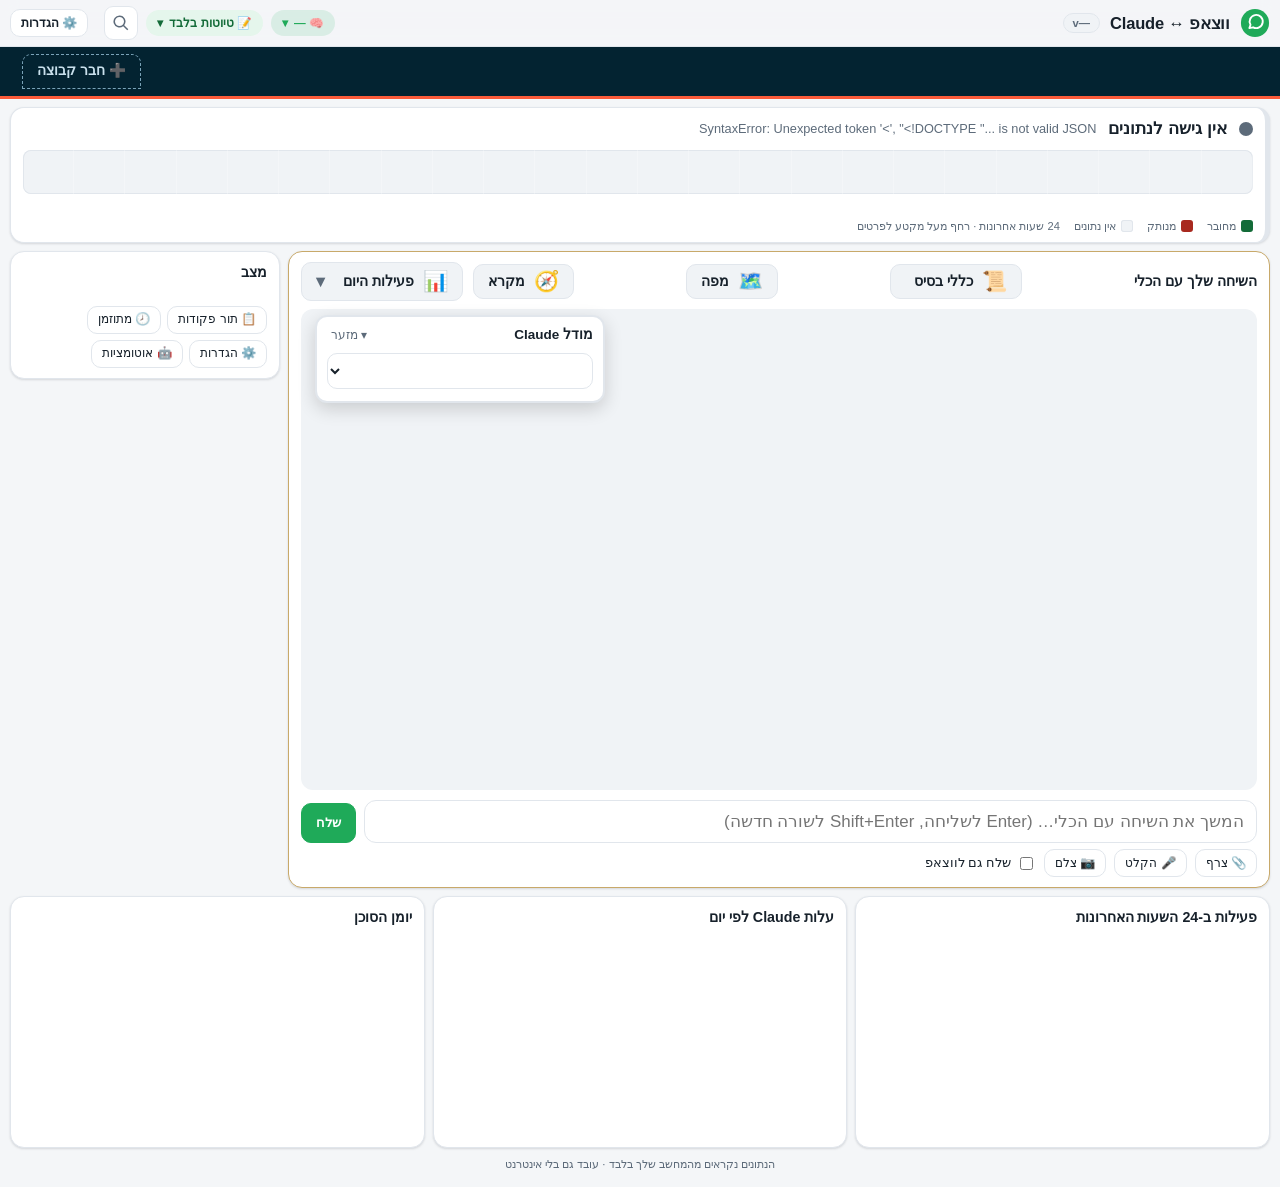
==== commit cc27b709: "Bridge: free providers only in the legend, AI selector in the front of the dashboard, live OpenRoute" ====
--- a/dash/static/index.html
+++ b/dash/static/index.html
@@ -18,6 +18,14 @@
   </div>
   <div class="sys-chips" id="sysChips" aria-label="מצב המערכת" data-en-aria="System status"></div>
   <div class="top-actions">
+    <div class="pop-wrap">
+      <button class="schip ai-chip" id="aiBtn" aria-expanded="false" aria-controls="aiPop" title="איזו בינה עונה עכשיו, ומעבר בלחיצה"><span id="aiBadge">🧠 …</span> ▾</button>
+      <div class="pop" id="aiPop" hidden>
+        <p class="note tight">הבינה שעונה בכל השיחות. לחיצה מחליפה מההודעה הבאה:</p>
+        <div class="ai-list" id="aiList"></div>
+        <div class="row tight"><button class="btn small" id="aiLegendBtn">🧭 מקרא מלא, מפתחות וספק חדש</button></div>
+      </div>
+    </div>
     <div class="pop-wrap">
       <button class="schip mode-chip" id="modeBtn" aria-expanded="false" aria-controls="modePop"><span id="modeBadge">📝 טיוטות בלבד</span> ▾</button>
       <div class="pop" id="modePop" hidden>
--- a/dash/static/style.css
+++ b/dash/static/style.css
@@ -504,3 +504,9 @@
 .map-overlay[hidden] { display: none; }
 .map-overlay iframe { width: 100%; height: 100%; border: 0; }
 .map-overlay #mapClose { position: absolute; top: 10px; inset-inline-end: 14px; z-index: 2; }
+
+/* the AI host chip in the front (owner 13.11) */
+.ai-chip { cursor: pointer; font: inherit; font-size: .78rem; font-weight: 700; color: var(--brand); background: color-mix(in srgb, var(--brand) 12%, transparent); border-color: transparent; }
+.ai-list { display: flex; flex-wrap: wrap; gap: 6px; margin: 6px 0; max-width: 340px; }
+.ai-opt.on { background: var(--brand); color: #fff; border-color: var(--brand); }
+.ai-opt:disabled { opacity: .45; }
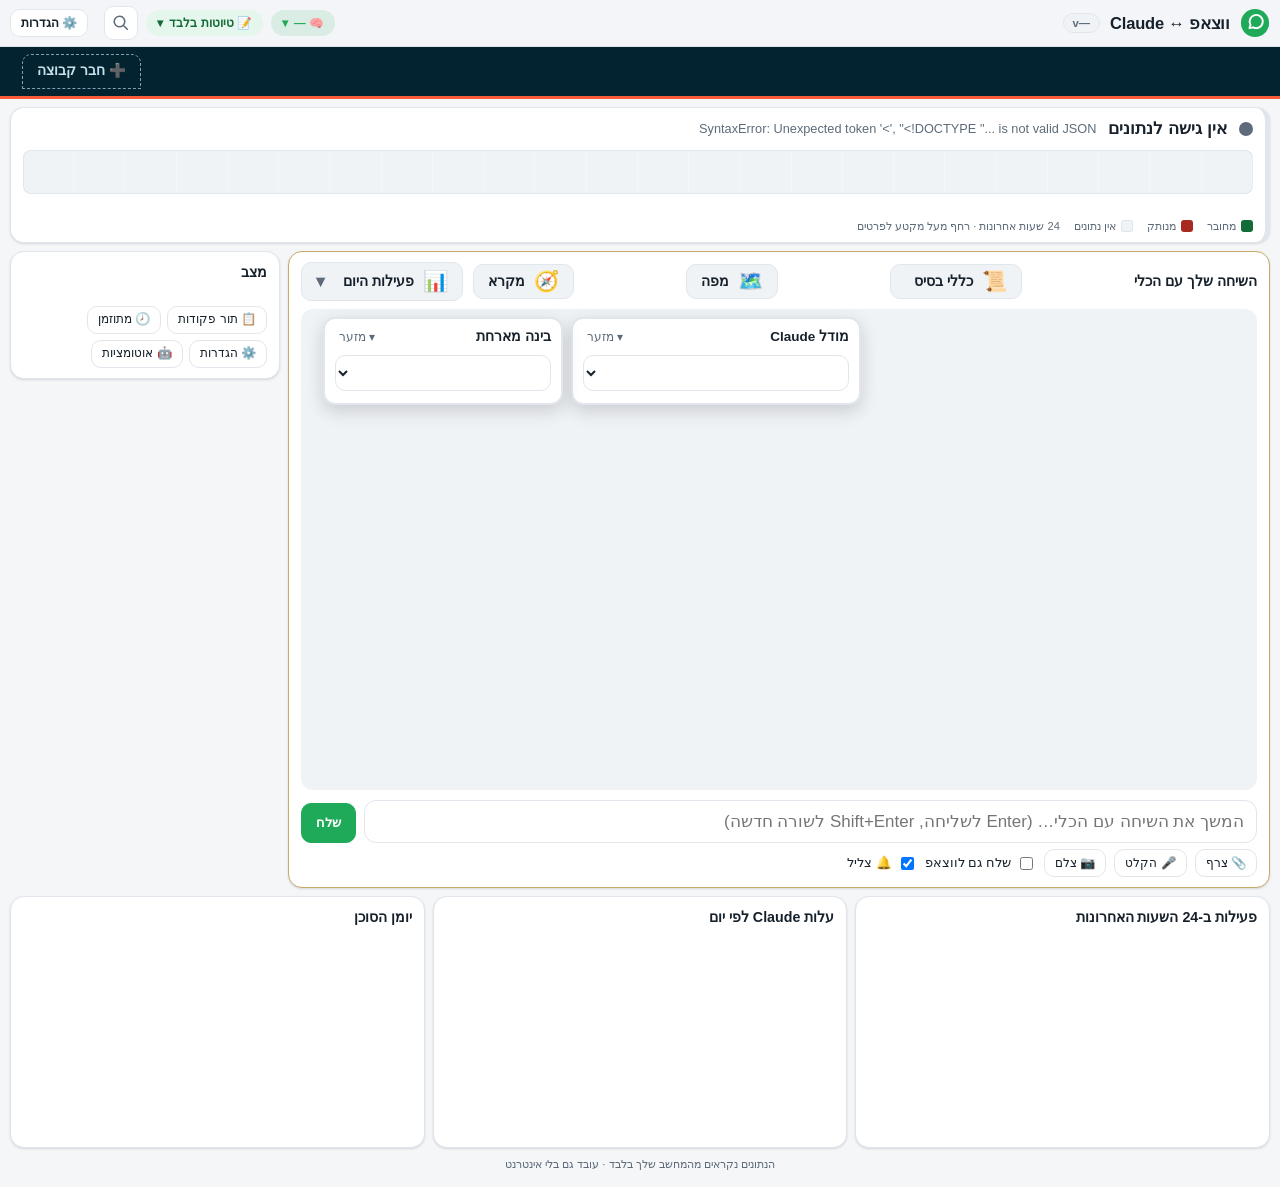
==== commit 820826dc: "Dashboard: model box and a new hosted-AI box (same style, minimize) pinned to the top-left corner of" ====
--- a/dash/static/index.html
+++ b/dash/static/index.html
@@ -21,7 +21,7 @@
     <div class="pop-wrap">
       <button class="schip ai-chip" id="aiBtn" aria-expanded="false" aria-controls="aiPop" title="איזו בינה עונה עכשיו, ומעבר בלחיצה"><span id="aiBadge">🧠 …</span> ▾</button>
       <div class="pop" id="aiPop" hidden>
-        <p class="note tight">הבינה שעונה בכל השיחות. לחיצה מחליפה מההודעה הבאה:</p>
+        <p class="note tight">איזו בינה עונה. לחיצה מחליפה מההודעה הבאה:</p>
         <div class="ai-list" id="aiList"></div>
         <div class="row tight"><button class="btn small" id="aiLegendBtn">🧭 מקרא מלא, מפתחות וספק חדש</button></div>
       </div>
@@ -107,20 +107,27 @@
         <button class="tile" data-detail="cost" style="--accent: var(--brand)"><span class="tile-ico">💲</span><span class="tile-value" id="kCost">—</span><span class="tile-label" data-en="Claude cost today">עלות Claude היום</span>
           <span class="meter" role="progressbar" aria-label="ניצול תקציב יומי" id="kCostMeter"><span id="kCostBar"></span></span></button>
       </div>
-      <div class="chat-top">
-        <section class="model-box" id="modelBox" aria-labelledby="h-model">
-          <div class="card-head"><h2 id="h-model" data-en="Claude model">מודל Claude</h2><button class="mb-toggle" id="mbToggle" aria-expanded="true" title="מזער / הרחב" data-en-title="Minimize / expand">▾ מזער</button></div>
-          <p class="note tight" id="modelNow"></p>
-          <select id="modelSel" class="btn sel" aria-label="בחירת מודל" data-en-aria="Choose model"></select>
-          <p class="note tight" id="modelTip"></p>
-          <p class="note tight" id="modelRec"></p>
-          <button type="button" class="mb-usage" id="mbUsage" title="פירוט שבועי וחודשי" data-en-title="Weekly and monthly detail"></button>
-          <div class="mb-detail" id="mbDetail" hidden></div>
-        </section>
-      </div>
       <div class="chat-row">
+        <div class="chat-top">
+          <section class="model-box" id="modelBox" aria-labelledby="h-model">
+            <div class="card-head"><h2 id="h-model" data-en="Claude model">מודל Claude</h2><button class="mb-toggle" id="mbToggle" aria-expanded="true" title="מזער / הרחב" data-en-title="Minimize / expand">▾ מזער</button></div>
+            <p class="note tight" id="modelNow"></p>
+            <select id="modelSel" class="btn sel" aria-label="בחירת מודל" data-en-aria="Choose model"></select>
+            <p class="note tight" id="modelTip"></p>
+            <p class="note tight" id="modelRec"></p>
+            <button type="button" class="mb-usage" id="mbUsage" title="פירוט שבועי וחודשי" data-en-title="Weekly and monthly detail"></button>
+            <div class="mb-detail" id="mbDetail" hidden></div>
+          </section>
+          <section class="model-box ai-box" id="aiBox" aria-labelledby="h-ai">
+            <div class="card-head"><h2 id="h-ai" data-en="Hosted AI">בינה מארחת</h2><button class="mb-toggle" id="aiToggle" aria-expanded="true" title="מזער / הרחב" data-en-title="Minimize / expand">▾ מזער</button></div>
+            <p class="note tight" id="aiNow"></p>
+            <select id="aiSel" class="btn sel" aria-label="בחירת בינה לשיחה הזו" data-en-aria="Choose the AI for this conversation"></select>
+            <p class="note tight" id="aiState"></p>
+          </section>
+        </div>
         <div class="chat" id="chat" tabindex="0" aria-live="polite"></div>
       </div>
+      <div class="queue-line" id="queueLine" hidden></div>
       <div class="attach-row" id="attachRow" hidden></div>
       <div class="cam-box" id="camBox" hidden>
         <video id="camVideo" autoplay playsinline muted></video>
@@ -137,6 +144,7 @@
         <button type="button" class="btn small" id="camBtn" title="צלם תמונה במצלמת המחשב ונצרף אותה" data-en-title="Take a photo with the PC camera and attach it" data-en="📷 Photo">📷 צלם</button>
         <label class="chk" id="syncLbl" title="כשמסומן, ההודעה והתשובה נשלחות גם לקבוצה בווצאפ (ובנייד תראה אותן). כשלא — הכול נשאר כאן, והשיחה ממשיכה מהנייד מאותה נקודה." data-en-title="When checked, the message and answer also go to the WhatsApp group. Otherwise everything stays here and the phone continues from the same point."><input type="checkbox" id="syncChk"> <span data-en="Also send to WhatsApp">שלח גם לווצאפ</span></label>
         <button type="button" class="btn small danger-soft" id="stopBtn" hidden data-en="⛔ Stop">⛔ עצור</button>
+        <label class="chk" title="צליל קצר כשמגיעה תשובה" data-en-title="A short sound when an answer arrives"><input type="checkbox" id="soundChk"> <span data-en="🔔 Sound">🔔 צליל</span></label>
         <span class="note" id="sendHint"></span>
       </div>
     </section>
--- a/dash/static/style.css
+++ b/dash/static/style.css
@@ -29,7 +29,7 @@
 .sr { position: absolute; width: 1px; height: 1px; overflow: hidden; clip: rect(0 0 0 0); }
 
 
-.top { position: sticky; top: 0; z-index: 5; display: flex; gap: 12px; align-items: center; padding: 6px 10px;
+.top { position: sticky; top: 0; z-index: 15; display: flex; gap: 12px; align-items: center; padding: 6px 10px;
   background: color-mix(in srgb, var(--bg) 90%, transparent); backdrop-filter: blur(8px); border-bottom: 1px solid var(--line); }
 .brand { display: flex; gap: 10px; align-items: center; flex: none; }
 .logo { width: 30px; height: 30px; }
@@ -273,11 +273,16 @@
 .model-box.min > :not(.card-head) { display: none; }
 /* owner 11.11 20:11: the model box stays in its place (top left of the chat) but is pinned over the chat — it takes no row
    of its own, so the chat keeps its full height and width (no empty band beside the box) */
+/* owner 14.11 13:06: pinned to the top-left corner of the chat window itself (not the card: it rose ~2 cm over the tabs and the
+   bar when the page scrolled), the hosted-AI box beside it in the same style; both minimize */
 @media (min-width: 1001px) {
-  .chat-card { position: relative; }
-  .chat-top { height: 0; margin: 0; overflow: visible; }
-  .chat-top .model-box { position: absolute; top: 6px; inset-inline-end: 14px; box-shadow: 0 6px 18px rgba(0,0,0,.16); }
+  .chat-row { position: relative; }
+  .chat-top { position: absolute; top: 8px; inset-inline-end: 22px; height: auto; margin: 0; z-index: 3; display: flex; gap: 8px; align-items: flex-start; }
+  .chat-top .model-box { box-shadow: 0 6px 18px rgba(0,0,0,.16); }
 }
+.ai-box { width: 240px; }
+.ai-box.min > :not(.card-head) { display: none; }
+.ai-box #aiState { font-size: .76rem; }
 
 /* the status message (thinking / git / running…) stays one compact bubble inside the conversation */
 .bubble.status { font-size: .82rem; padding: 6px 10px 4px; max-width: 60%; }
@@ -507,6 +512,28 @@
 
 /* the AI host chip in the front (owner 13.11) */
 .ai-chip { cursor: pointer; font: inherit; font-size: .78rem; font-weight: 700; color: var(--brand); background: color-mix(in srgb, var(--brand) 12%, transparent); border-color: transparent; }
-.ai-list { display: flex; flex-wrap: wrap; gap: 6px; margin: 6px 0; max-width: 340px; }
+.ai-list { display: flex; flex-wrap: wrap; gap: 6px; margin: 6px 0; max-width: 380px; }
+.ai-list .note { flex-basis: 100%; margin: 6px 0 0; }
 .ai-opt.on { background: var(--brand); color: #fff; border-color: var(--brand); }
 .ai-opt:disabled { opacity: .45; }
+
+/* owner 14.11: receipt under each of his messages (received / queued / working / answered) */
+.bubble .rcpt { font-weight: 600; }
+.bubble .rcpt-running, .bubble .rcpt-pending { color: var(--brand); }
+.bubble .rcpt-running { animation: rcptPulse 1.6s ease-in-out infinite; }
+.bubble .rcpt-waiting_limit, .bubble .rcpt-waiting_approval, .bubble .rcpt-interrupted { color: #b45309; }
+@keyframes rcptPulse { 50% { opacity: .45; } }
+
+/* owner 14.11: state and connection of each AI inside the 🧠 popup */
+.ai-conn { flex-basis: 100%; margin-top: 6px; }
+.ai-conn summary { cursor: pointer; font-weight: 600; }
+.ai-row { border-top: 1px solid var(--line); padding: 5px 0; font-size: .85rem; }
+.ai-row .det { color: var(--muted); }
+.ai-row .acts { display: inline-flex; gap: 4px; margin-inline-start: 4px; }
+.ai-row .keybox, .ai-row .loginbox { margin-top: 4px; }
+.ai-row input { max-width: 200px; }
+#aiPop { width: 400px; max-height: 80vh; overflow: auto; }  /* owner 14.11: above the chat cards, scrolls when long */
+
+/* owner 14.11: queue line above the input; stop button inside the live bubble */
+.queue-line { font-size: .82rem; font-weight: 600; color: var(--brand); padding: 4px 8px; }
+.bubble.status .live-stop { margin-inline-start: 6px; padding: 1px 8px; font-size: .75rem; }
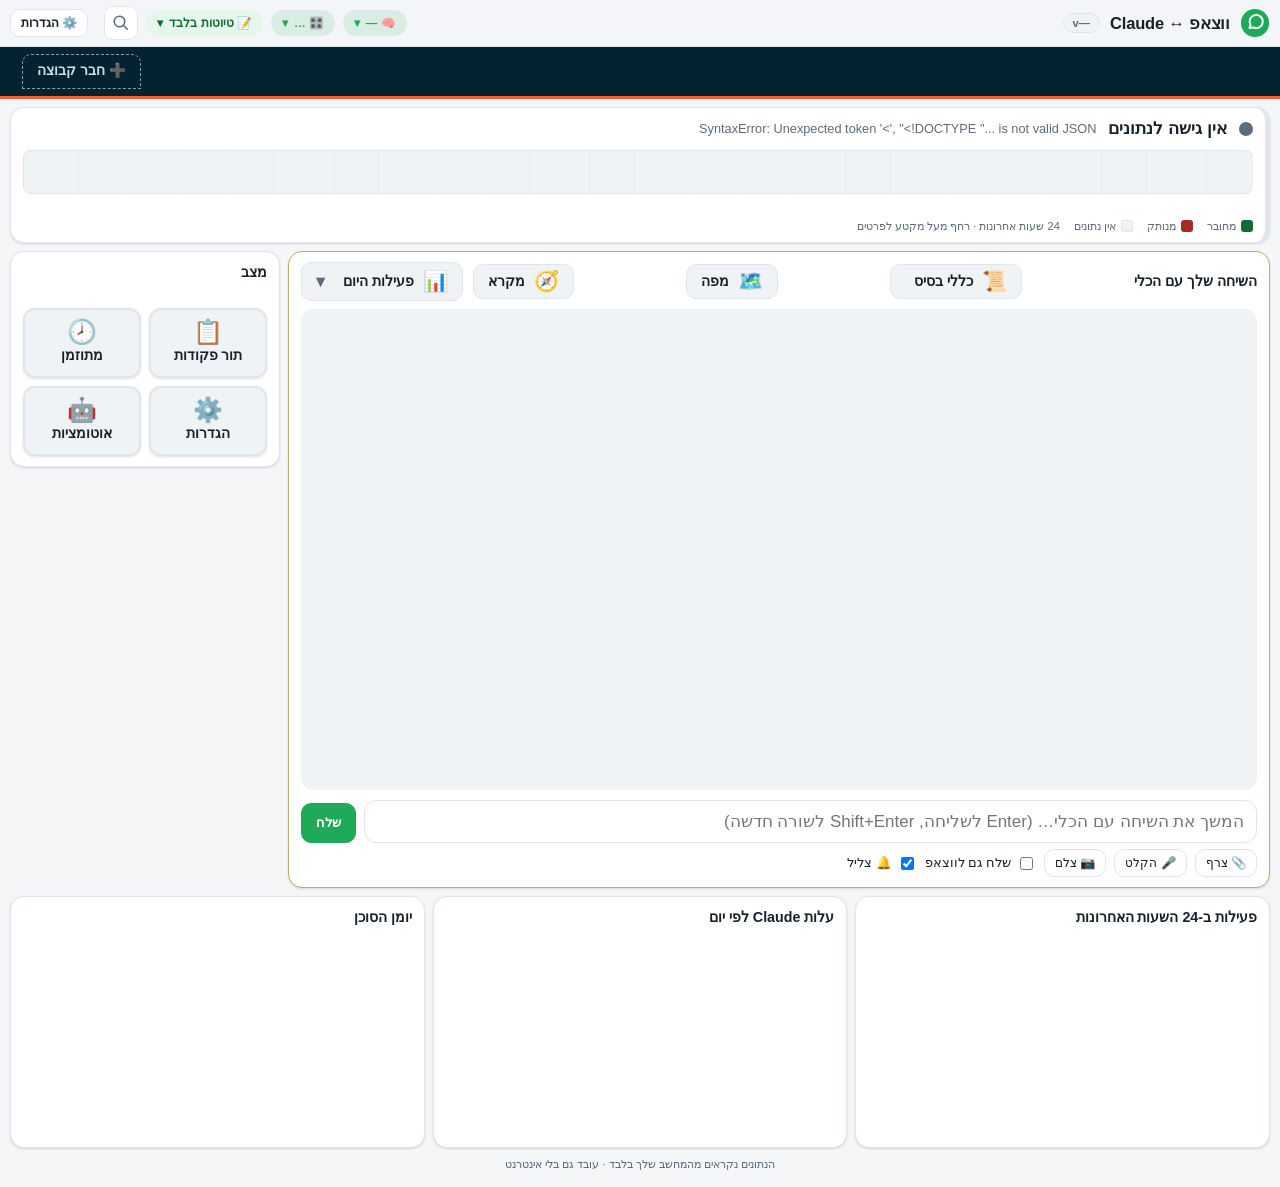
==== commit 6c1af162: "Dashboard (owner 14.11 13:58): hosted AI 🧠 and model 🎛️ as icons in the top bar (the model list foll" ====
--- a/dash/static/index.html
+++ b/dash/static/index.html
@@ -27,6 +27,21 @@
       </div>
     </div>
     <div class="pop-wrap">
+      <button class="schip ai-chip" id="mdlBtn" aria-expanded="false" aria-controls="mdlPop" title="המודל שעונה בשיחה הפתוחה; הרשימה משתנה לפי הבינה המארחת" data-en-title="The model answering in the open chat; the list follows the hosted AI"><span id="mdlBadge">🎛️ …</span> ▾</button>
+      <div class="pop" id="mdlPop" hidden>
+          <section class="model-box in-pop" id="modelBox" aria-labelledby="h-model">
+            <div class="card-head"><h2 id="h-model" data-en="Claude model">מודל Claude</h2></div>
+            <p class="note tight" id="modelNow"></p>
+            <select id="pmSel" class="btn sel" hidden aria-label="מודל של הבינה המארחת" data-en-aria="Model of the hosted AI"></select>
+            <select id="modelSel" class="btn sel" aria-label="בחירת מודל" data-en-aria="Choose model"></select>
+            <p class="note tight" id="modelTip"></p>
+            <p class="note tight" id="modelRec"></p>
+            <button type="button" class="mb-usage" id="mbUsage" title="פירוט שבועי וחודשי" data-en-title="Weekly and monthly detail"></button>
+            <div class="mb-detail" id="mbDetail" hidden></div>
+          </section>
+      </div>
+    </div>
+    <div class="pop-wrap">
       <button class="schip mode-chip" id="modeBtn" aria-expanded="false" aria-controls="modePop"><span id="modeBadge">📝 טיוטות בלבד</span> ▾</button>
       <div class="pop" id="modePop" hidden>
         <p class="note tight" id="modeNote"></p>
@@ -108,23 +123,6 @@
           <span class="meter" role="progressbar" aria-label="ניצול תקציב יומי" id="kCostMeter"><span id="kCostBar"></span></span></button>
       </div>
       <div class="chat-row">
-        <div class="chat-top">
-          <section class="model-box" id="modelBox" aria-labelledby="h-model">
-            <div class="card-head"><h2 id="h-model" data-en="Claude model">מודל Claude</h2><button class="mb-toggle" id="mbToggle" aria-expanded="true" title="מזער / הרחב" data-en-title="Minimize / expand">▾ מזער</button></div>
-            <p class="note tight" id="modelNow"></p>
-            <select id="modelSel" class="btn sel" aria-label="בחירת מודל" data-en-aria="Choose model"></select>
-            <p class="note tight" id="modelTip"></p>
-            <p class="note tight" id="modelRec"></p>
-            <button type="button" class="mb-usage" id="mbUsage" title="פירוט שבועי וחודשי" data-en-title="Weekly and monthly detail"></button>
-            <div class="mb-detail" id="mbDetail" hidden></div>
-          </section>
-          <section class="model-box ai-box" id="aiBox" aria-labelledby="h-ai">
-            <div class="card-head"><h2 id="h-ai" data-en="Hosted AI">בינה מארחת</h2><button class="mb-toggle" id="aiToggle" aria-expanded="true" title="מזער / הרחב" data-en-title="Minimize / expand">▾ מזער</button></div>
-            <p class="note tight" id="aiNow"></p>
-            <select id="aiSel" class="btn sel" aria-label="בחירת בינה לשיחה הזו" data-en-aria="Choose the AI for this conversation"></select>
-            <p class="note tight" id="aiState"></p>
-          </section>
-        </div>
         <div class="chat" id="chat" tabindex="0" aria-live="polite"></div>
       </div>
       <div class="queue-line" id="queueLine" hidden></div>
@@ -155,11 +153,11 @@
         <div class="card-head"><h2 id="h-status" data-en="Status">מצב</h2><span class="chip warn-chip" id="pausedChip" hidden>⏸</span></div>
         <button type="button" class="mach-line" id="machLine" title="פתח הגדרות ← מחשבים וחיבור" data-en-title="Open Settings → Computers"></button>
         <p class="note tight" id="ctlMeta"></p>
-        <div class="row tight">
-          <button class="btn small" data-detail="queue" data-en="📋 Queue">📋 תור פקודות</button>
-          <button class="btn small" data-detail="sched" data-en="🕗 Scheduled">🕗 מתוזמן</button>
-          <button class="btn small" data-settings="general" data-en="⚙️ Settings">⚙️ הגדרות</button>
-          <button class="btn small" data-settings="auto" data-en="🤖 Automations">🤖 אוטומציות</button>
+        <div class="status-btns">
+          <button class="btn sbtn" data-detail="queue"><span class="si">📋</span><span data-en="Queue">תור פקודות</span></button>
+          <button class="btn sbtn" data-detail="sched"><span class="si">🕗</span><span data-en="Scheduled">מתוזמן</span></button>
+          <button class="btn sbtn" data-settings="general"><span class="si">⚙️</span><span data-en="Settings">הגדרות</span></button>
+          <button class="btn sbtn" data-settings="auto"><span class="si">🤖</span><span data-en="Automations">אוטומציות</span></button>
         </div>
       </section>
     </aside>
--- a/dash/static/style.css
+++ b/dash/static/style.css
@@ -537,3 +537,13 @@
 /* owner 14.11: queue line above the input; stop button inside the live bubble */
 .queue-line { font-size: .82rem; font-weight: 600; color: var(--brand); padding: 4px 8px; }
 .bubble.status .live-stop { margin-inline-start: 6px; padding: 1px 8px; font-size: .75rem; }
+
+/* owner 14.11 13:58: the model box in the 🎛️ popup of the top bar; bigger, clearer buttons in the status card */
+#mdlPop { width: 320px; }
+.model-box.in-pop { width: auto; border: 0; padding: 0; position: relative; }
+.status-btns { display: grid; grid-template-columns: 1fr 1fr; gap: 8px; margin-top: 8px; }
+.status-btns .sbtn { display: flex; flex-direction: column; align-items: center; gap: 2px; padding: 10px 6px; font-weight: 700; font-size: .9rem;
+  border: 2px solid var(--line); border-radius: 12px; background: var(--surface-2); box-shadow: var(--shadow); }
+.status-btns .sbtn .si { font-size: 1.6rem; line-height: 1; }
+.status-btns .sbtn:hover { border-color: var(--brand); transform: translateY(-1px); }
+.mach-line { font-size: 1rem; }
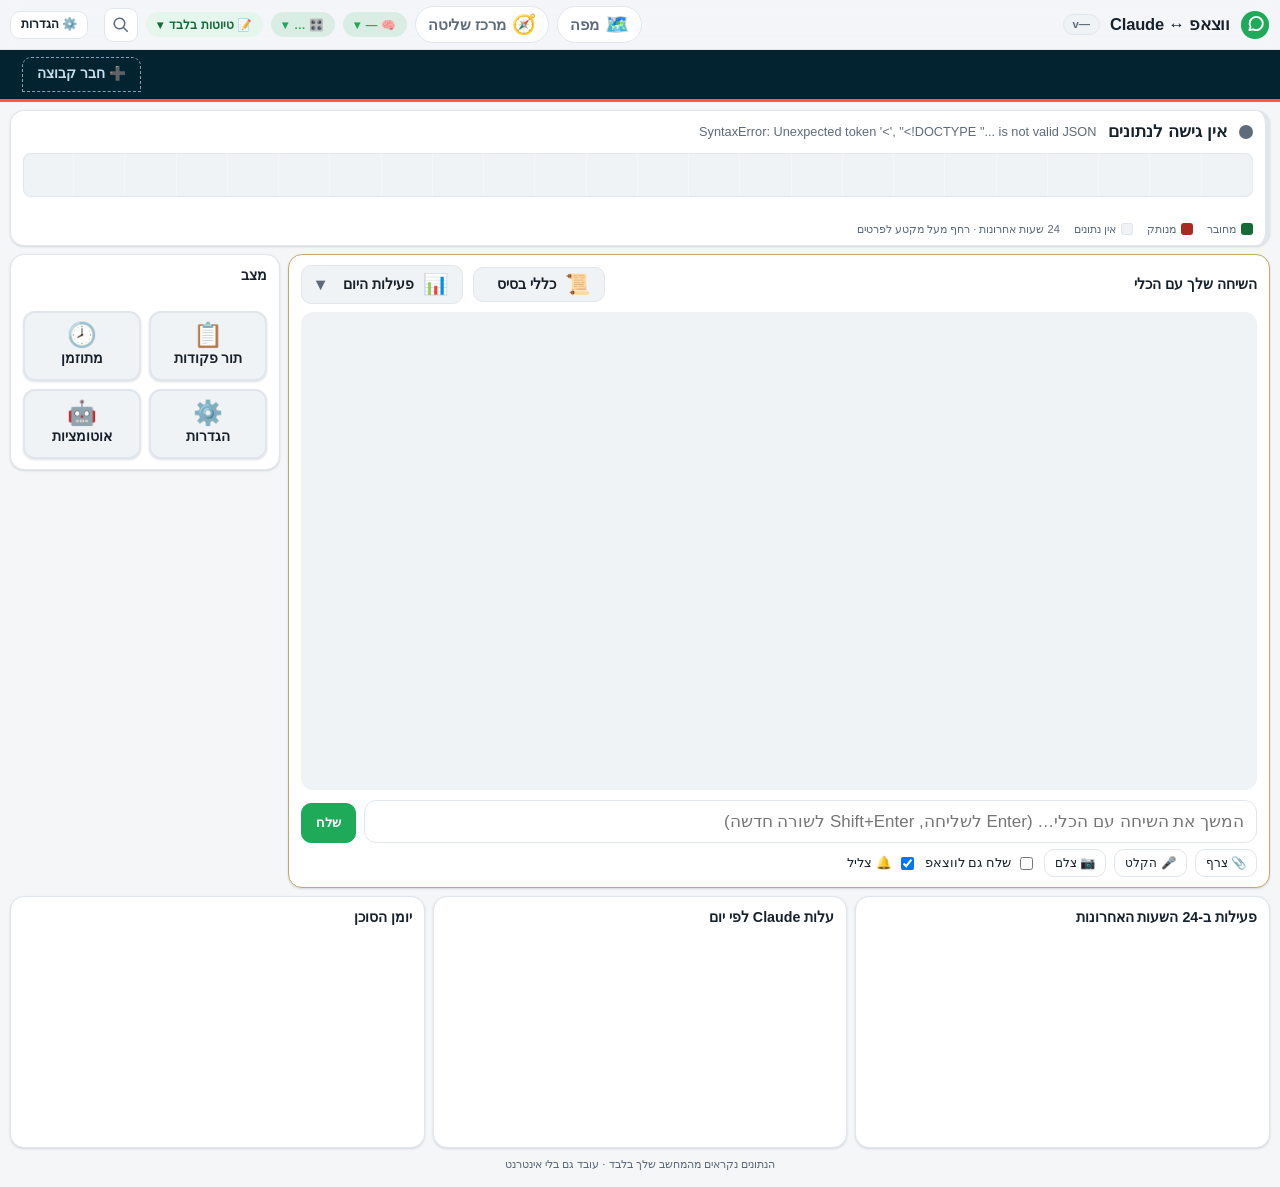
==== commit e134fe13: "Dashboard (owner 14.11 14:18): map 🗺️ and control center 🧭 (was 'legend') pinned in the top bar; the" ====
--- a/dash/static/index.html
+++ b/dash/static/index.html
@@ -18,12 +18,14 @@
   </div>
   <div class="sys-chips" id="sysChips" aria-label="מצב המערכת" data-en-aria="System status"></div>
   <div class="top-actions">
+    <button class="schip big-chip" id="mapBtn" title="מפת המערכת: מחשבים, מנוע, שיחות, מאגרים וחיבורים. כל שכבה לחיצה וניתנת לשינוי" data-en-title="System map: every layer clickable"><span class="bi">🗺️</span> <span data-en="Map">מפה</span></button>
+    <button class="schip big-chip" id="legendBtn" title="מרכז השליטה: רואים את המצב של כל שכבה (קבוצות ⇄ גשר ⇄ מנוע ⇄ בינה ⇄ ספק) ומשנים אותו בלחיצה" data-en-title="Control center: see and change every layer"><span class="bi">🧭</span> <span data-en="Control center">מרכז שליטה</span></button>
     <div class="pop-wrap">
       <button class="schip ai-chip" id="aiBtn" aria-expanded="false" aria-controls="aiPop" title="איזו בינה עונה עכשיו, ומעבר בלחיצה"><span id="aiBadge">🧠 …</span> ▾</button>
       <div class="pop" id="aiPop" hidden>
         <p class="note tight">איזו בינה עונה. לחיצה מחליפה מההודעה הבאה:</p>
         <div class="ai-list" id="aiList"></div>
-        <div class="row tight"><button class="btn small" id="aiLegendBtn">🧭 מקרא מלא, מפתחות וספק חדש</button></div>
+        <div class="row tight"><button class="btn small" id="aiLegendBtn">🧭 מרכז השליטה: מפתחות וספק חדש</button></div>
       </div>
     </div>
     <div class="pop-wrap">
@@ -108,8 +110,6 @@
         <input type="text" id="renameInp" maxlength="100" aria-label="שם חדש לקבוצה" data-en-aria="New group name" hidden>
         <span class="chip" id="pendingChip" hidden></span>
         <button class="today-btn" id="rulesBtn" title="כללי הבסיס של השיחה הזו" data-en-title="This conversation's base rules"><span>📜</span><span data-en="Base rules">כללי בסיס</span><span class="today-sum" id="rulesSum"></span></button>
-        <button class="today-btn" id="mapBtn" title="מפת המערכת: מחשבים, מנוע, שיחות, מאגרים וחיבורים" data-en-title="System map"><span>🗺️</span><span data-en="Map">מפה</span></button>
-        <button class="today-btn" id="legendBtn" title="מקרא הגשר: קבוצות ⇄ גשר ⇄ מודל ⇄ ספק, כל צומת לחיץ" data-en-title="Bridge legend"><span>🧭</span><span data-en="Legend">מקרא</span></button>
         <button class="today-btn" id="todayBtn" aria-expanded="false" aria-controls="todayPanel">
           <span class="today-ico">📊</span><span data-en="Today's activity">פעילות היום</span><span class="today-sum" id="todaySum"></span><span class="caret" aria-hidden="true">▾</span>
         </button>
@@ -319,6 +319,7 @@
   <button role="menuitem" data-cmd="draft" data-en="♻️ Restore the last unsent draft">♻️ שחזר טיוטה אחרונה שלא נשלחה</button>
   <button role="menuitem" data-cmd="lastsent" data-en="🔁 Restore the last sent message">🔁 שחזר הודעה אחרונה שנשלחה</button>
   <hr>
+  <button role="menuitem" data-cmd="editmine" data-en="✏️ Edit my message (learns the fix)">✏️ ערוך את ההודעה שלי (לומד את התיקון)</button>
   <button role="menuitem" data-cmd="delmsg" data-en="🗑️ Delete for everyone">🗑️ מחק לכולם</button>
   <button role="menuitem" data-cmd="copymsg" data-en="📄 Copy the whole message">📄 העתק את כל ההודעה</button>
   <button role="menuitem" data-cmd="copyfull" data-en="🕘 Copy with date and sender">🕘 העתק עם תאריך ושולח</button>
--- a/dash/static/style.css
+++ b/dash/static/style.css
@@ -535,7 +535,7 @@
 #aiPop { width: 400px; max-height: 80vh; overflow: auto; }  /* owner 14.11: above the chat cards, scrolls when long */
 
 /* owner 14.11: queue line above the input; stop button inside the live bubble */
-.queue-line { font-size: .82rem; font-weight: 600; color: var(--brand); padding: 4px 8px; }
+
 .bubble.status .live-stop { margin-inline-start: 6px; padding: 1px 8px; font-size: .75rem; }
 
 /* owner 14.11 13:58: the model box in the 🎛️ popup of the top bar; bigger, clearer buttons in the status card */
@@ -547,3 +547,18 @@
 .status-btns .sbtn .si { font-size: 1.6rem; line-height: 1; }
 .status-btns .sbtn:hover { border-color: var(--brand); transform: translateY(-1px); }
 .mach-line { font-size: 1rem; }
+
+/* owner 14.11 14:18: the working line is big and highlighted; its icon follows the current activity */
+.queue-line { display: flex; align-items: center; gap: 10px; margin: 6px 0; padding: 8px 14px; border-radius: 12px; background: var(--ok-bg, #e6f6ec);
+  border: 2px solid var(--brand); font-size: 1.12rem; font-weight: 700; color: var(--text); }
+.queue-line .ql-ico { font-size: 1.9rem; line-height: 1; }
+.queue-line .ql-ico.live { animation: qlPulse 1.4s ease-in-out infinite; }
+.queue-line small { font-weight: 500; color: var(--muted); font-size: .85rem; }
+@keyframes qlPulse { 50% { transform: scale(1.18); } }
+@media (prefers-reduced-motion: reduce) { .queue-line .ql-ico.live { animation: none; } }
+/* map and control center in the top bar: clear, always reachable */
+.big-chip { font-size: 1rem; font-weight: 700; padding: 6px 12px; }
+.big-chip .bi { font-size: 1.3rem; }
+/* available AIs stand out; unavailable ones are pale and cannot be chosen */
+.ai-list .ai-opt:not(:disabled) { font-weight: 700; border: 2px solid var(--brand); }
+.ai-list .ai-opt:disabled { opacity: .3; filter: grayscale(1); cursor: not-allowed; }
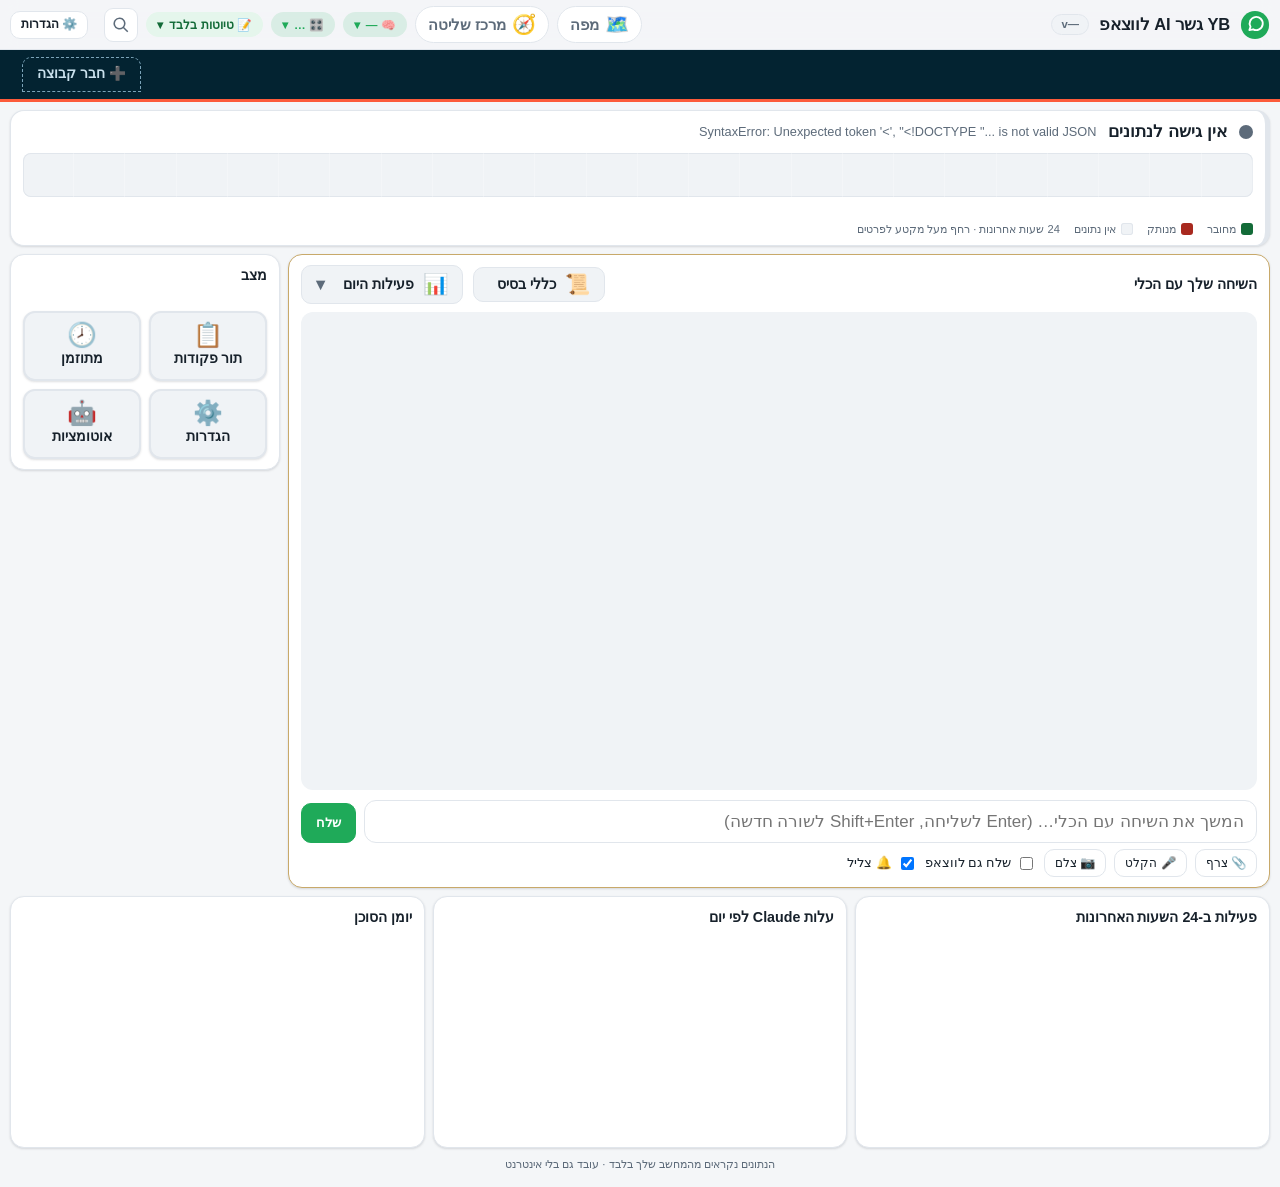
==== commit 2d978334: "Rename to YB גשר AI לווצאפ; short restart line; no WhatsApp messages about adb" ====
--- a/dash/static/index.html
+++ b/dash/static/index.html
@@ -3,7 +3,7 @@
 <head>
 <meta charset="utf-8">
 <meta name="viewport" content="width=device-width, initial-scale=1">
-<title>ווצאפ ↔ Claude</title>
+<title>YB גשר AI לווצאפ</title>
 <link rel="icon" href="data:image/svg+xml,%3Csvg xmlns='http://www.w3.org/2000/svg' viewBox='0 0 32 32'%3E%3Ccircle cx='16' cy='16' r='15' fill='%231faa59'/%3E%3C/svg%3E">
 <link rel="stylesheet" href="heebo.css">
 <link rel="stylesheet" href="style.css">
@@ -13,7 +13,7 @@
 <header class="top">
   <div class="brand">
     <svg class="logo" viewBox="0 0 32 32" aria-hidden="true"><circle cx="16" cy="16" r="15" fill="var(--brand)"/><path d="M10 21.5l1.2-3.6A7 7 0 1 1 14 20.6z" fill="none" stroke="#fff" stroke-width="2" stroke-linejoin="round"/></svg>
-    <h1 data-en="WhatsApp ↔ Claude">ווצאפ ↔ Claude</h1>
+    <h1 data-en="YB AI Bridge for WhatsApp">YB גשר AI לווצאפ</h1>
     <span class="ver-chip" id="verChip" title="">v—</span>
   </div>
   <div class="sys-chips" id="sysChips" aria-label="מצב המערכת" data-en-aria="System status"></div>
